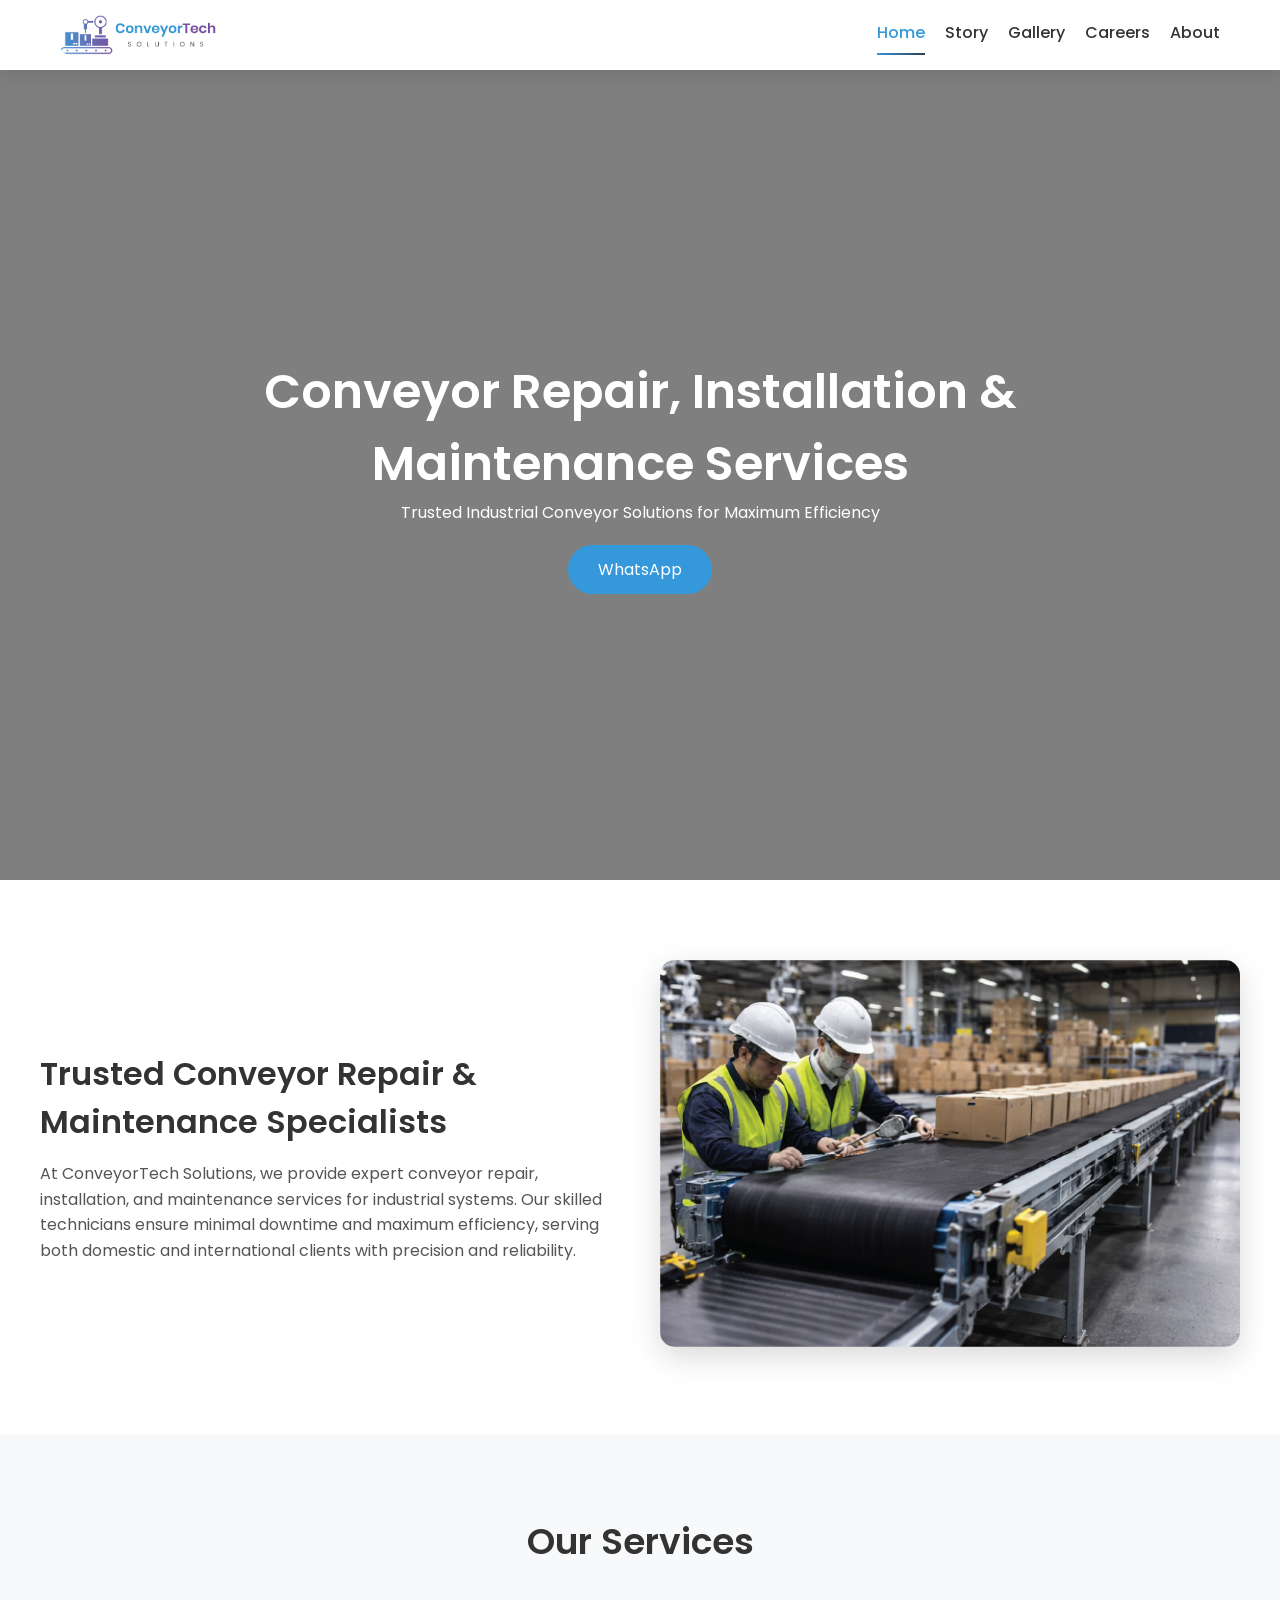
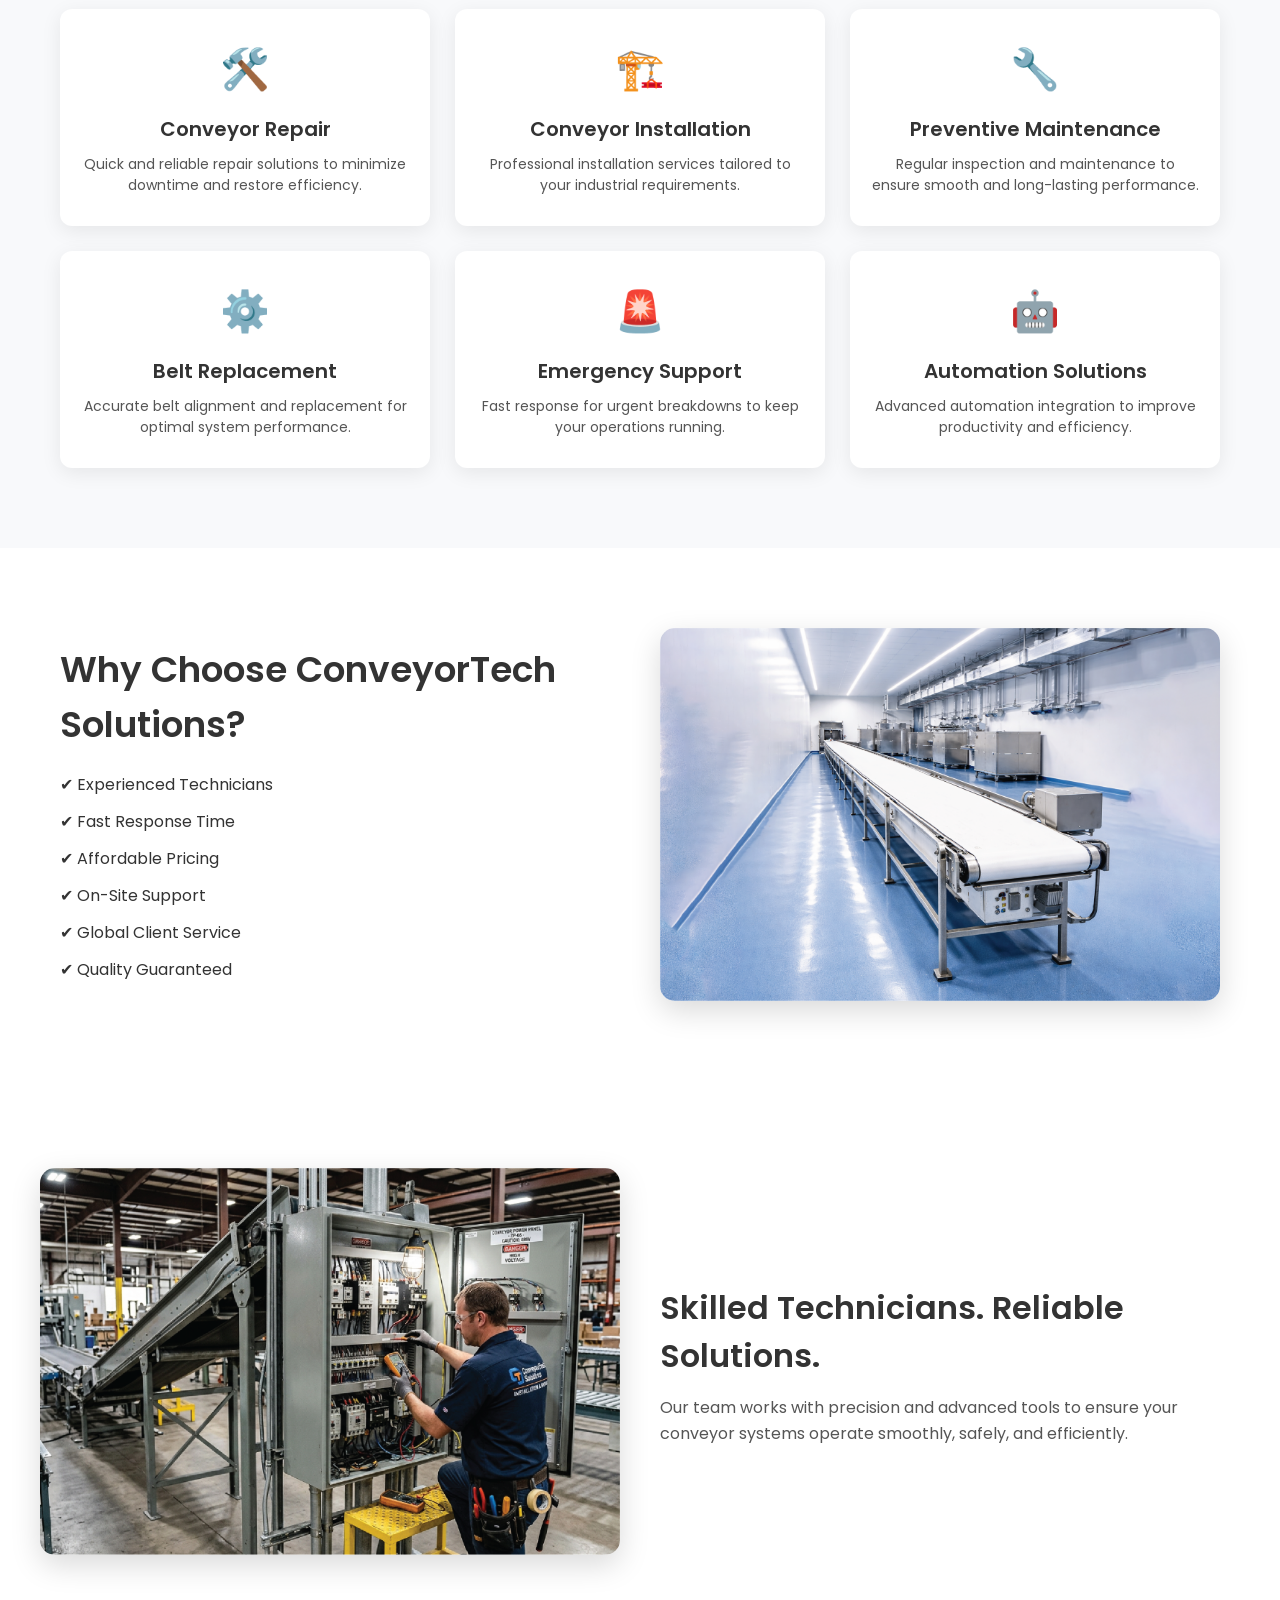
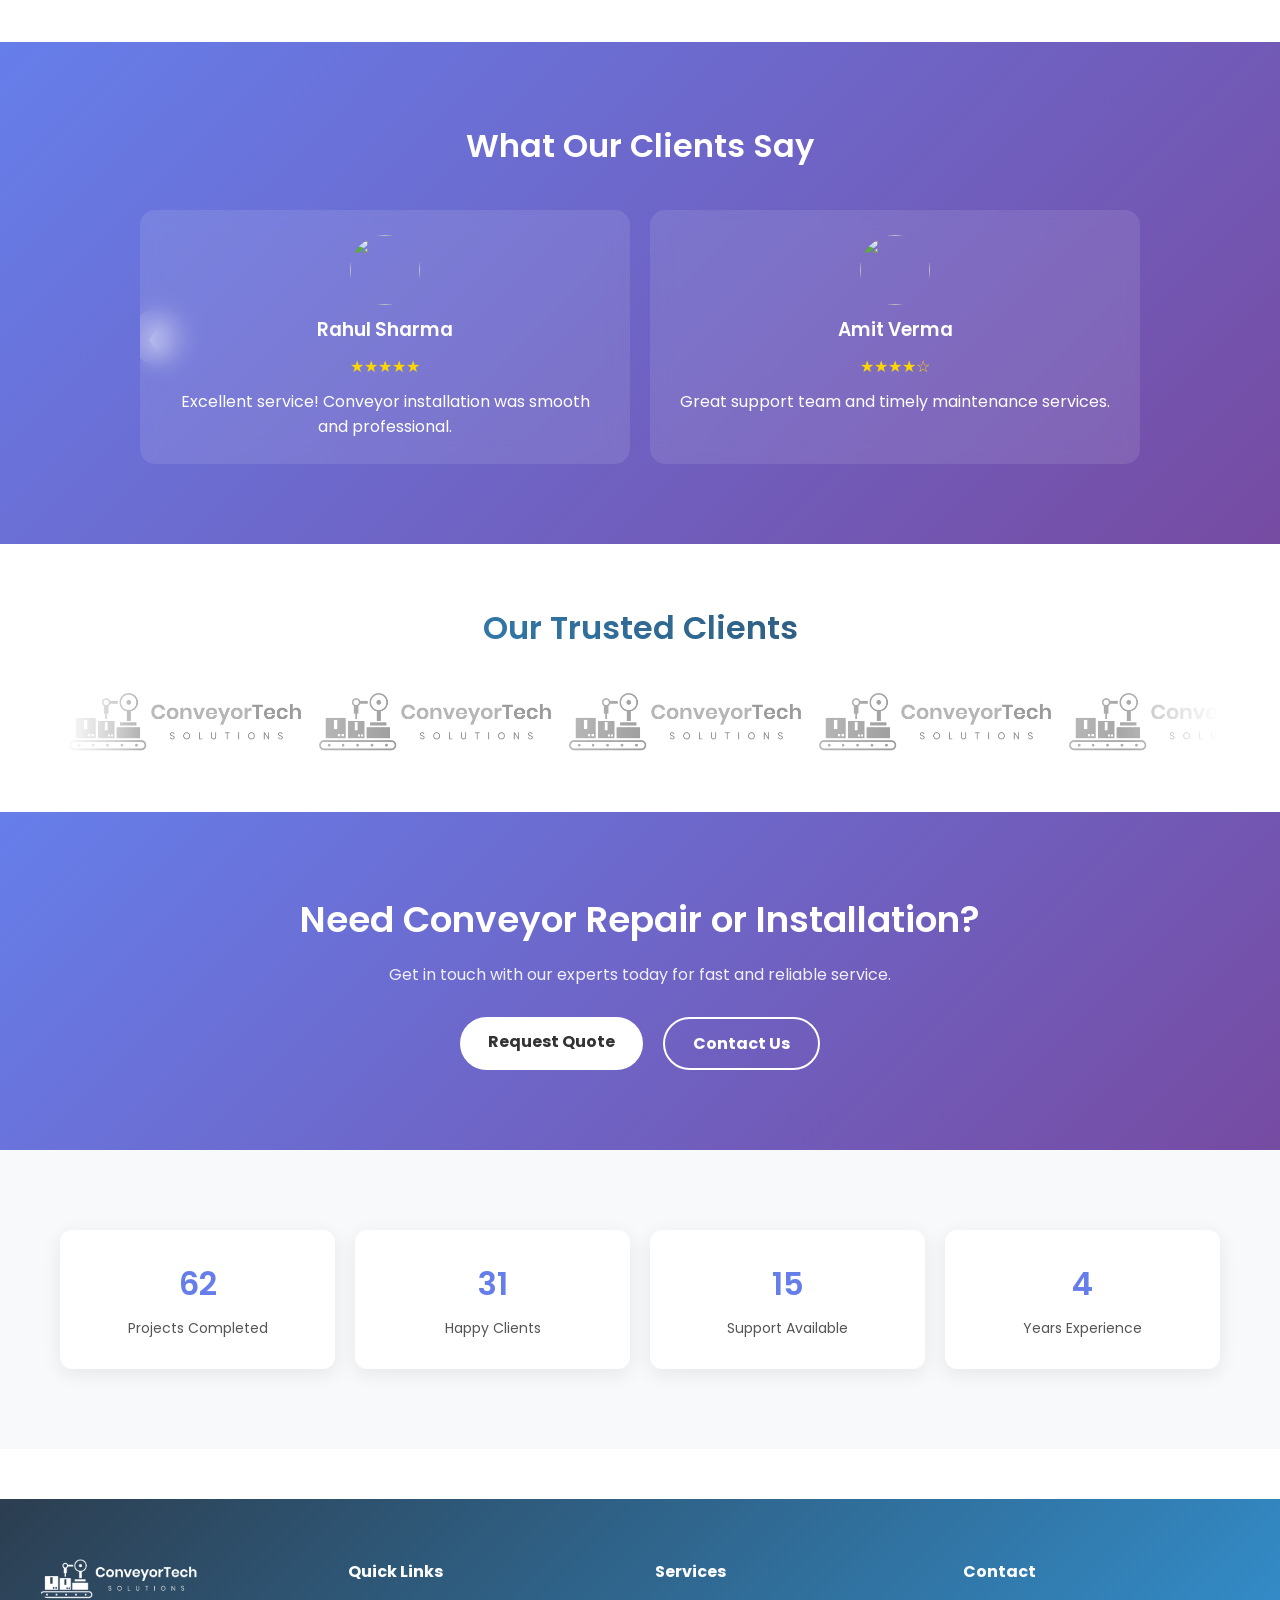
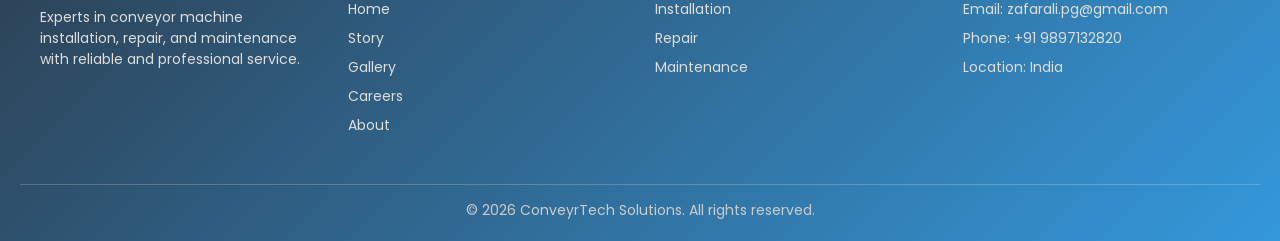
==== index.html @ af54f8ff "Add files via upload" ====
<!DOCTYPE html>
<html lang="en">
<head>
    <link rel="preconnect" href="https://fonts.googleapis.com">
    <link rel="preconnect" href="https://fonts.gstatic.com" crossorigin>
    <link href="https://fonts.googleapis.com/css2?family=Poppins:wght@300;400;500;600;700&display=swap" rel="stylesheet">
<meta charset="UTF-8">
<title>Home - ConveyrTech Solutions</title>
<link rel="stylesheet" href="style.css">
</head>
<body>

<nav class="navbar">
  <div class="nav-container">
    <a href="index.html" class="logo"><img src="assets/Navbar_Logo.png" alt=""></a>
    <!-- <a href="index.html" class="logo">ConveyrTech Solutions</a> -->
    <div class="nav-menu">
      <a href="index.html" class="nav-link">Home</a>
      <a href="story.html" class="nav-link">Story</a>
      <a href="gallery.html" class="nav-link">Gallery</a>
      <a href="careers.html" class="nav-link">Careers</a>
      <a href="about.html" class="nav-link">About</a>
    </div>
  </div>
</nav>

<section class="hero">
  
  <!-- Background Video -->
  <video autoplay muted loop playsinline class="hero-video">
    <source src="videos/Conveyor_belt_system_202604141138 (1).mp4" type="video/mp4">
    Your browser does not support the video tag.
  </video>

  <!-- Content -->
  <div class="hero-content">
   <h1>Conveyor Repair, Installation & <br> Maintenance Services</h1>
<p>Trusted Industrial Conveyor Solutions for Maximum Efficiency</p>
    <a href="about.html" class="cta-button">WhatsApp</a>
  </div>

</section>


<!-- Section 1 -->
<section class="info-section">
  <div class="info-container">

    <div class="info-text">
      <h2>Trusted Conveyor Repair & Maintenance Specialists</h2>
       <p>At ConveyorTech Solutions, we provide expert conveyor repair, installation, and maintenance services for industrial systems. Our skilled technicians ensure minimal downtime and maximum efficiency, serving both domestic and international clients with precision and reliability.
</p>
    </div>

    <div class="info-image">
      <img src="assets/300x200/18.png"Conveyor Machine">
    </div>

  </div>
</section>

<!-- Our Services -->
<section class="services">
  <div class="container">
    <h2>Our Services</h2>

    <div class="service-container">  <!-- ✅ THIS WAS MISSING -->

      <div class="service-card">
        <div class="icon">🛠️</div>
        <h3>Conveyor Repair</h3>
        <p>Quick and reliable repair solutions to minimize downtime and restore efficiency.</p>
      </div>

      <div class="service-card">
        <div class="icon">🏗️</div>
        <h3>Conveyor Installation</h3>
        <p>Professional installation services tailored to your industrial requirements.</p>
      </div>

      <div class="service-card">
        <div class="icon">🔧</div>
        <h3>Preventive Maintenance</h3>
        <p>Regular inspection and maintenance to ensure smooth and long-lasting performance.</p>
      </div>

      <div class="service-card">
        <div class="icon">⚙️</div>
        <h3>Belt Replacement</h3>
        <p>Accurate belt alignment and replacement for optimal system performance.</p>
      </div>

      <div class="service-card">
        <div class="icon">🚨</div>
        <h3>Emergency Support</h3>
        <p>Fast response for urgent breakdowns to keep your operations running.</p>
      </div>

      <div class="service-card">
        <div class="icon">🤖</div>
        <h3>Automation Solutions</h3>
        <p>Advanced automation integration to improve productivity and efficiency.</p>
      </div>

    </div> <!-- ✅ END -->
  </div>
</section>


<!-- Why Choose Us -->
<section class="why-choose">
  <div class="container">
    <div class="why-container">

      <div class="why-text">
        <h2>Why Choose ConveyorTech Solutions?</h2>
        <ul>
          <li>✔ Experienced Technicians</li>
          <li>✔ Fast Response Time</li>
          <li>✔ Affordable Pricing</li>
          <li>✔ On-Site Support</li>
          <li>✔ Global Client Service</li>
          <li>✔ Quality Guaranteed</li>
        </ul>
      </div>

      <div class="info-image">
        <img src="assets/1.png" alt="Technician working on conveyor system">
      </div>

    </div>
  </div>
</section>




<!-- Section 2 (Reverse) -->
<section class="info-section">
  <div class="info-container reverse">

    <div class="info-text">
      <h2>Skilled Technicians. Reliable Solutions.</h2>
      <p>Our team works with precision and advanced tools to ensure your conveyor systems operate smoothly, safely, and efficiently.</p>
    </div>

    <div class="info-image">
      <img src="assets/300x200/3.png"Maintenance">
    </div>

  </div>
</section>




<section class="testimonial-section">
  <h2 class="testimonial-title">What Our Clients Say</h2>

  <div class="testimonial-wrapper">
    
    <button class="nav-btn prev">&#10094;</button>

    <div class="testimonial-container">
      <div class="testimonial-track">

        <!-- Slide 1 -->
        <div class="testimonial-slide">
          <div class="testimonial-card">
            <img src="https://i.pravatar.cc/80?img=1" class="client-avatar">
            <h3>Rahul Sharma</h3>
            <div class="stars">★★★★★</div>
            <p>Excellent service! Conveyor installation was smooth and professional.</p>
          </div>

          <div class="testimonial-card">
            <img src="https://i.pravatar.cc/80?img=2" class="client-avatar">
            <h3>Amit Verma</h3>
            <div class="stars">★★★★☆</div>
            <p>Great support team and timely maintenance services.</p>
          </div>
        </div>

        <!-- Slide 2 -->
        <div class="testimonial-slide">
          <div class="testimonial-card">
            <img src="https://i.pravatar.cc/80?img=3" class="client-avatar">
            <h3>Neha Kapoor</h3>
            <div class="stars">★★★★★</div>
            <p>Highly reliable and efficient work. Totally satisfied!</p>
          </div>

          <div class="testimonial-card">
            <img src="https://i.pravatar.cc/80?img=4" class="client-avatar">
            <h3>Sanjay Singh</h3>
            <div class="stars">★★★★☆</div>
            <p>Professional team with great experience in conveyor systems.</p>
          </div>
        </div>

      </div>
    </div>

    <!-- <button class="nav-btn next">&#10095;</button> -->

  </div>
</section>




<!-- Clients Section -->
<section class="clients-section">
  <div class="container"> <!-- ✅ ADD THIS -->
    
    <h2 class="clients-title">Our Trusted Clients</h2>

    <div class="slider">
      <div class="slide-track">
        
        <!-- ORIGINAL -->
    <img src="assets/Navbar_Logo.png" class="client-logo">
    <img src="assets/Navbar_Logo.png" class="client-logo">
    <img src="assets/Navbar_Logo.png" class="client-logo">
    <img src="assets/Navbar_Logo.png" class="client-logo">
    <img src="assets/Navbar_Logo.png" class="client-logo">
    <img src="assets/Navbar_Logo.png" class="client-logo">
    <img src="assets/Navbar_Logo.png" class="client-logo">
    <img src="assets/Navbar_Logo.png" class="client-logo">

    <!-- DUPLICATE (IMPORTANT SAME ORDER) -->
    <img src="assets/Navbar_Logo.png" class="client-logo">
    <img src="assets/Navbar_Logo.png" class="client-logo">
    <img src="assets/Navbar_Logo.png" class="client-logo">
    <img src="assets/Navbar_Logo.png" class="client-logo">
    <img src="assets/Navbar_Logo.png" class="client-logo">
    <img src="assets/Navbar_Logo.png" class="client-logo">
    <img src="assets/Navbar_Logo.png" class="client-logo">
    <img src="assets/Navbar_Logo.png" class="client-logo">

 </div>
    </div>

  </div>
</section>


<!-- CTA  -->
<section class="cta">
  <div class="container">
    <h2>Need Conveyor Repair or Installation?</h2>
    <p>Get in touch with our experts today for fast and reliable service.</p>

    <div class="cta-buttons">
      <a href="contact.html" class="btn primary">Request Quote</a>
      <a href="contact.html" class="btn secondary">Contact Us</a>
    </div>
  </div>
</section>


<!-- Stats Container -->
<section class="stats">
  <div class="container">
    <div class="stats-container">

      <div class="stat-box">
  <h3 class="counter" data-target="100">0</h3>
  <p>Projects Completed</p>
</div>

<div class="stat-box">
  <h3 class="counter" data-target="50">0</h3>
  <p>Happy Clients</p>
</div>

<div class="stat-box">
  <h3 class="counter" data-target="24">0</h3>
  <p>Support Available</p>
</div>

<div class="stat-box">
  <h3 class="counter" data-target="5">0</h3>
  <p>Years Experience</p>
</div>


    </div>
  </div>
</section>




<footer class="footer">
  <div class="footer-container">

    <!-- Company Info -->
    <div class="footer-col">
      <!-- <h3 class="footer-logo">ConveyrTech</h3> -->
    <a href="index.html" class="logo"><img src="assets/Footer_Logo.png" alt=""></a>

      <p>Experts in conveyor machine installation, repair, and maintenance with reliable and professional service.</p>
    </div>

    <!-- Quick Links -->
    <div class="footer-col">
      <h4>Quick Links</h4>
      <a href="index.html">Home</a>
      <a href="story.html">Story</a>
      <a href="gallery.html">Gallery</a>
      <a href="careers.html">Careers</a>
      <a href="about.html">About</a>
    </div>

    <!-- Services -->
    <div class="footer-col">
      <h4>Services</h4>
      <p>Installation</p>
      <p>Repair</p>
      <p>Maintenance</p>
    </div>

    <!-- Contact -->
    <div class="footer-col">
      <h4>Contact</h4>
      <p>Email: zafarali.pg@gmail.com</p>
      <p>Phone: +91 9897132820</p>
      <p>Location: India</p>
    </div>

  </div>

  <div class="footer-bottom">
    <p>© 2026 ConveyrTech Solutions. All rights reserved.</p>
  </div>
</footer>

<script src="script.js"></script>
</body>
</html>
---- style.css ----
* {
    margin: 0;
    padding: 0;
    box-sizing: border-box;
  }
  
  body {
    font-family: 'Poppins', sans-serif;
    color: #333;
    animation: fadeInPage 0.5s ease;
  }

  h1, h2, h3 {
    font-weight: 600;
  }
  
  .nav-link {
    font-weight: 500;
  }
  
  p {
    font-weight: 400;
  }

  .section-title {
    font-weight: 700;
    letter-spacing: 0.5px;
  }
  
  
  /* Page Animation */
  @keyframes fadeInPage {
    from { opacity: 0; transform: translateY(20px);}
    to { opacity: 1; transform: translateY(0);}
  }
  
  /* Navbar */
  .navbar {
    position: sticky;
    top: 0;
    background: white;
    padding: 15px 0;
    box-shadow: 0 5px 20px rgba(0,0,0,0.1);
    z-index: 1000;
  }
  
  .nav-container {
    max-width: 1200px;
    margin: auto;
    display: flex;
    justify-content: space-between;
    padding: 0 20px;
  }
  
  /* .logo {
    font-size: 24px;
    font-weight: bold;
    color: #3498db;
    text-decoration: none;
  }
   */

   .logo {
  display: flex;
  align-items: center;
}


   .logo img {
  height: 40px;   /* Control logo size */
  width: auto;    /* Maintain aspect ratio */
  display: block;
}

  .nav-menu {
    display: flex;
    gap: 20px;
  }
  
  .nav-link {
    position: relative;
    text-decoration: none;
    color: #333;
    font-weight: 500;
    padding: 5px 0;
    transition: color 0.3s ease;
  }
  
  /* Hover color */
  .nav-link:hover {
    color: #3498db;
  }
  
  /* Underline animation */
  .nav-link::after {
    content: "";
    position: absolute;
    left: 50%;
    transform: translateX(-50%);
    bottom: 0;
    width: 0%;
    height: 2px;
    background: linear-gradient(45deg, #3498db, #2c3e50);
    transition: width 0.3s ease;
  }
  
  .nav-link:hover::after,
.nav-link.active::after {
  width: 100%;
}

  /* On hover → expand line */
  .nav-link:hover::after {
    width: 100%;
  }
  
  /* Active link → keep line visible */
  .nav-link.active::after {
    width: 100%;
  }
  
  /* Active link color */
  .nav-link.active {
    color: #3498db;
  }
  
/*  .nav-link.active {
    color: #3498db;
  }
  */
  /* Sections */
  .section {
    padding: 80px 20px;
    max-width: 1200px;
    margin: auto;
  }
  
  .section-title {
    text-align: center;
    font-size: 32px;
    margin-bottom: 40px;
  }
  
  /* Hero */
  .hero {
  position: relative;
  height: 90vh;
  display: flex;
  align-items: center;
  justify-content: center;
  overflow: hidden;
  color: white;
  text-align: center;
}

/* Video styling */
.hero-video {
  position: absolute;
  top: 0;
  left: 0;
  width: 100%;
  height: 100%;
  object-fit: cover; /* Makes video cover full area */
  z-index: -1;
}

/* Optional overlay for better text visibility */
.hero::before {
  content: "";
  position: absolute;
  width: 100%;
  height: 100%;
  background: rgba(0, 0, 0, 0.5); /* dark overlay */
  z-index: 0;
}


/* Content stays above video */
.hero-content {
  position: relative;
  z-index: 1;
}

.hero h1 {
  font-size: 48px;
}

/* Zoom Effect

.hero-video {
  animation: zoomVideo 20s ease-in-out infinite alternate;
}

@keyframes zoomVideo {
  from {
    transform: scale(1);
  }
  to {
    transform: scale(1.1);
  }
}
*/

.cta-button { 
  margin-top: 20px; 
  display: inline-block;
  padding: 12px 30px;
  background: #3498db;
  color: white;
  border-radius: 50px;
  text-decoration: none; 
}


.cta-button {
  transition: all 0.3s ease;
}

.cta-button:hover {
  background: #2980b9;
  transform: scale(1.05);
}

/*Our Services */

.container {
  max-width: 1200px;
  margin: 0 auto;
  padding: 0 20px;
}

.services {
  padding: 80px 0; /* remove side padding */
  background: #f8f9fb;
  text-align: center;
}


.services h2 {
  font-size: 36px;
  margin-bottom: 40px;
}

/* For Vertical Services 6
 .service-container {
  display: grid;
  grid-template-columns: repeat(auto-fit, minmax(250px, 1fr));
  gap: 25px;
} */

.service-container {
  display: grid;
  grid-template-columns: repeat(3, 1fr); /* 3 columns */
  gap: 25px;
}

/* Tablet */
@media (max-width: 992px) {
  .service-container {
    grid-template-columns: repeat(2, 1fr); /* 2 columns */
  }
}

/* Mobile */
@media (max-width: 576px) {
  .service-container {
    grid-template-columns: 1fr; /* 1 column */
  }
}


.service-card {
  background: white;
  padding: 30px 20px;
  border-radius: 12px;
  transition: 0.3s ease;
  box-shadow: 0 5px 20px rgba(0,0,0,0.08);
}

.service-card:hover {
  transform: translateY(-8px);
  box-shadow: 0 10px 30px rgba(0,0,0,0.15);
}

.service-card .icon {
  font-size: 40px;
  margin-bottom: 15px;
}

.service-card h3 {
  margin-bottom: 10px;
  font-size: 20px;
}

.service-card p {
  font-size: 14px;
  color: #555;
}


/* Why Choose Us */
.why-choose {
  padding: 80px 0; /* remove side padding */
  background: white;
}


.why-container {
  display: flex;
  align-items: center;
  justify-content: space-between;
  flex-wrap: wrap;
  gap: 40px;
}

.why-text {
  flex: 1;
}

.why-text h2 {
  font-size: 36px;
  margin-bottom: 20px;
}

.why-text ul {
  list-style: none;
  padding: 0;
}

.why-text li {
  font-size: 16px;
  margin-bottom: 12px;
  color: #333;
}

/* Cards */
  .card {
    background: white;
    padding: 20px;
    border-radius: 15px;
    box-shadow: 0 10px 30px rgba(0,0,0,0.1);
    margin-bottom: 20px;
  }
  .card h3 {
  margin-bottom: 10px;
  color: #2c3e50;
}

.card p {
  margin-bottom: 8px;
  line-height: 1.6;
}

/* Hover effect */
.card {
  transition: transform 0.3s ease, box-shadow 0.3s ease;
}

.card:hover {
  transform: translateY(-5px);
  box-shadow: 0 15px 35px rgba(0,0,0,0.15);
}


  /* Grid */
  .grid {
    display: grid;
    gap: 20px;
  }
  
  .grid-2 {
    grid-template-columns: repeat(auto-fit, minmax(300px, 1fr));
  }
  
  .grid-3 {
    grid-template-columns: repeat(auto-fit, minmax(250px, 1fr));
  }
  
  /* Images */
  img {
    width: 100%;
    border-radius: 10px;
  }
  
  /* Responsive */
  @media(max-width:768px){
    .hero h1 {
      font-size: 32px;
    }
  }
  

  /* 4x4 Gallery Grid */
/* Gallery Grid */
.gallery-grid {
  display: grid; /* IMPORTANT FIX */
  grid-template-columns: repeat(3, 1fr);
  gap: 20px;
}

/* Image hover animation */
.gallery-img {
  cursor: pointer;
  transition: transform 0.3s ease, box-shadow 0.3s ease;
}

.gallery-img:hover {
  transform: scale(1.05);
  box-shadow: 0 10px 25px rgba(0,0,0,0.2);
}

/* Responsive */
@media(max-width:768px){
  .gallery-grid {
    grid-template-columns: repeat(2, 1fr);
  }
}

/* Lightbox Background */
#lightbox {
  position: fixed;
  top: 0;
  left: 0;
  width: 100%;
  height: 100%;
  background: rgba(0,0,0,0.9);
  display: none;
  align-items: center;
  justify-content: center;
  z-index: 2000;
  animation: fadeInPage 0.3s ease;
overflow: hidden;
}

/* Lightbox image default */
/* Image */
#lightbox-img {
  max-width: 90%;
  max-height: 80%;
  border-radius: 10px;
  transition: transform 0.25s ease-out;
  cursor: zoom-in;
  transform-origin: center center;
}

/* Zoomed */
#lightbox-img.zoomed {
  cursor: grab;
}


/* Close Button */
#lightbox .close {
  position: absolute;
  top: 30px;
  right: 40px;
  font-size: 40px;
  color: white;
  cursor: pointer;
}

/* Zoom Animation */
@keyframes zoomIn {
  to {
    transform: scale(1);
  }
}

/* Responsive */
@media(max-width:768px){
  .gallery-grid {
    grid-template-columns: repeat(2, 1fr);
  }
}


/* CTA  */

.cta {
  background: linear-gradient(135deg, #667eea, #764ba2);
  color: white;
  text-align: center;
  padding: 80px 0;
}

.cta h2 {
  font-size: 36px;
  margin-bottom: 15px;
}

.cta p {
  font-size: 16px;
  margin-bottom: 30px;
  opacity: 0.9;
}

.cta-buttons {
  display: flex;
  justify-content: center;
  gap: 20px;
  flex-wrap: wrap;
}

.btn {
  padding: 12px 28px;
  border-radius: 50px;
  text-decoration: none;
  font-weight: bold;
  transition: 0.3s ease;
}

.btn.primary {
  background: white;
  color: #333;
}

.btn.primary:hover {
  background: #f1f1f1;
  transform: scale(1.05);
}

.btn.secondary {
  border: 2px solid white;
  color: white;
}

.btn.secondary:hover {
  background: white;
  color: #333;
  transform: scale(1.05);
}

/* Stats Container */
.stats {
  padding: 80px 0;
  background: #f8f9fb;
  text-align: center;
}

.stats-container {
  display: grid;
  grid-template-columns: repeat(4, 1fr);
  gap: 20px;
}

/* Tablet */
@media (max-width: 992px) {
  .stats-container {
    grid-template-columns: repeat(2, 1fr);
  }
}

/* Mobile */
@media (max-width: 576px) {
  .stats-container {
    grid-template-columns: 1fr;
  }
}

.stat-box {
  background: white;
  padding: 30px 20px;
  border-radius: 12px;
  box-shadow: 0 5px 20px rgba(0,0,0,0.08);
  transition: 0.3s ease;
}

.stat-box:hover {
  transform: translateY(-5px);
}

.stat-box h3 {
  font-size: 32px;
  color: #667eea;
  margin-bottom: 10px;
}

.stat-box p {
  font-size: 14px;
  color: #555;
}


/* Footer */
.footer {
  background: linear-gradient(135deg, #2c3e50, #3498db);
  color: white;
  padding: 60px 20px 20px;
  margin-top: 50px;
}

.footer-container {
  max-width: 1200px;
  margin: auto;
  display: grid;
  grid-template-columns: repeat(4, 1fr);
  gap: 30px;
}

.footer-col h3,
.footer-col h4 {
  margin-bottom: 15px;
}

.footer-logo {
  font-size: 22px;
  font-weight: 700;
}

.footer-col p,
.footer-col a {
  font-size: 14px;
  color: #ddd;
  text-decoration: none;
  margin-bottom: 8px;
  display: block;
  transition: color 0.3s ease;
}

/* Hover */
.footer-col a:hover {
  color: white;
}

/* Bottom */
.footer-bottom {
  text-align: center;
  margin-top: 40px;
  font-size: 14px;
  border-top: 1px solid rgba(255,255,255,0.2);
  padding-top: 15px;
  color: #ccc;
}

/* Responsive */
@media(max-width:768px){
  .footer-container {
    grid-template-columns: repeat(2, 1fr);
  }
}

@media(max-width:500px){
  .footer-container {
    grid-template-columns: 1fr;
    text-align: center;
  }
}



/* Info Sections */
.info-section {
  padding: 80px 20px;
}

.info-container {
  max-width: 1200px;
  margin: auto;
  display: flex;
  align-items: center;
  gap: 40px;
}

/* Reverse layout */
.info-container.reverse {
  flex-direction: row-reverse;
}

/* Text */
.info-text {
  flex: 1;
}

.info-text h2 {
  font-size: 32px;
  margin-bottom: 15px;
}

.info-text p {
  font-size: 16px;
  color: #555;
  line-height: 1.6;
}

/* Image */
.info-image {
  flex: 1;
}

.info-image img {
  width: 100%;
  border-radius: 15px;
  box-shadow: 0 10px 30px rgba(0,0,0,0.15);
  transition: transform 0.3s ease;
}

.info-image img:hover {
  transform: scale(1.05);
}

/* Responsive */
@media(max-width:768px){
  .info-container {
    flex-direction: column;
    text-align: center;
  }

  .info-container.reverse {
    flex-direction: column;
  }
}

/* ================= CLIENT LOGO SLIDER ================= */

.clients-section {
  padding: 60px 20px;
  background: #fff;
  text-align: center;
}

.clients-title {
  font-size: 32px;
  margin-bottom: 40px;
  background: linear-gradient(45deg, #3498db, #2c3e50);
  -webkit-background-clip: text;
  color: transparent;
}

/* Slider container */
.slider {
  overflow: hidden;
  position: relative;
  width: 100%;
  max-width: 1200px; /* match your container */
  margin: 0 auto;
}


/* Track */
.slide-track {
  display: flex;
  width: calc(250px * 16); /* total logos (8 original + 8 duplicate) */
  animation: scroll 40s linear infinite; /* For speed of logo sliders*/
  /* animation-direction: reverse; */

}


/* Pause on hover */
.slider:hover .slide-track {
  animation-play-state: paused;
}

/* Logos */
.client-logo {
  height: 60px;
  width: 250px; /* FIXED WIDTH IMPORTANT */
  margin: 0;
  object-fit: contain;

  filter: grayscale(100%);
  opacity: 0.6;
  transition: all 0.3s ease;
}


.client-logo:hover {
  filter: grayscale(0%);
  opacity: 1;
  transform: scale(1.15);
}

/* 🔥 SEAMLESS INFINITE LOOP */
@keyframes scroll {
  0% {
    transform: translateX(0);
  }
  100% {
    transform: translateX(-50%);
  }
}


/* 🔥 OPTIONAL PREMIUM FADE EDGES */
.slider::before,
.slider::after {
  content: "";
  position: absolute;
  top: 0;
  width: 100px;
  height: 100%;
  z-index: 2;
  pointer-events: none;
}

.slider::before {
  left: 0;
  background: linear-gradient(to right, #fff, transparent);
}

.slider::after {
  right: 0;
  background: linear-gradient(to left, #fff, transparent);
}



/* Section */
.testimonial-section {
  padding: 80px 20px;
  background: linear-gradient(135deg, #667eea, #764ba2);
  color: white;
  text-align: center;
}

.testimonial-title {
  font-size: 32px;
  margin-bottom: 40px;
}

/* Wrapper */
.testimonial-wrapper {
  position: relative;
  max-width: 1000px;
  margin: auto;
  overflow: hidden;
}

/* Container */
.testimonial-container {
  overflow: hidden;
}

/* Track */
.testimonial-track {
  display: flex;
  transition: transform 0.5s ease;
}

/* Each Slide (2 cards) */
.testimonial-slide {
  min-width: 100%;
  display: grid;
  grid-template-columns: repeat(2, 1fr);
  gap: 20px;
}

/* Card */
.testimonial-card {
  background: rgba(255,255,255,0.1);
  padding: 25px;
  border-radius: 15px;
  backdrop-filter: blur(10px);
}

/* Avatar */
.client-avatar {
  width: 70px;
  height: 70px;
  border-radius: 50%;
  margin-bottom: 10px;
}

/* Stars */
.stars {
  color: gold;
  margin: 10px 0;
}

/* Buttons */
.nav-btn {
  position: absolute;
  top: 50%;
  transform: translateY(-50%);
  background: rgba(255,255,255,0.2);
  border: none;
  color: white;
  font-size: 30px;
  padding: 10px 15px;
  cursor: pointer;
  border-radius: 50%;
}

.prev { left: -10px; }
.next { right: -10px; }

/* Mobile */
@media(max-width:768px){
  .testimonial-slide {
    grid-template-columns: 1fr;
  }
}


/* HERO */
.leadership-hero {
  height: 50vh;
  background: linear-gradient(135deg, #3498db, #2c3e50);
  display: flex;
  flex-direction: column;
  align-items: center;
  justify-content: center;
  color: white;
  text-align: center;
}

.leadership-hero h1 {
  font-size: 42px;
}

.leadership-hero p {
  margin-top: 10px;
  font-size: 18px;
}

/* INTRO */
.leadership-intro {
  text-align: center;
  max-width: 800px;
  margin: auto;
}

.leadership-intro h2 {
  font-size: 32px;
  margin-bottom: 15px;
}

/* GRID */
.leadership-grid {
  gap: 30px;
}

/* LEADER CARD */
.leader-card {
  background: white;
  padding: 25px;
  border-radius: 15px;
  text-align: center;
  box-shadow: 0 10px 30px rgba(0,0,0,0.1);
  transition: 0.3s;
}

.leader-card:hover {
  transform: translateY(-10px);
  box-shadow: 0 20px 40px rgba(0,0,0,0.15);
}

.leader-card img {
  width: 120px;
  height: 120px;
  border-radius: 50%;
  margin-bottom: 15px;
}

.leader-card span {
  display: block;
  color: #3498db;
  font-size: 14px;
  margin-bottom: 10px;
}

/* VALUES */
.leadership-values {
  background: #f5f7fa;
}

.value-card {
  background: white;
  padding: 25px;
  border-radius: 15px;
  text-align: center;
  box-shadow: 0 10px 25px rgba(0,0,0,0.08);
}

/* CTA */
.leadership-cta {
  padding: 80px 20px;
  text-align: center;
  background: linear-gradient(135deg, #667eea, #764ba2);
  color: white;
}

.leadership-cta h2 {
  font-size: 32px;
}

.leadership-cta p {
  margin: 15px 0;
}


/* CEO SECTION */
.ceo-section {
  padding: 80px 20px;
  background: #f8f9fc;
}

.ceo-container {
  max-width: 1200px;
  margin: auto;
  display: flex;
  align-items: center;
  gap: 50px;
}

/* Image */
.ceo-image {
  flex: 1;
}

.ceo-image img {
  width: 100%;
  border-radius: 20px;
  box-shadow: 0 20px 50px rgba(0,0,0,0.2);
}

/* Content */
.ceo-content {
  flex: 1;
}

.ceo-content h2 {
  font-size: 36px;
}

.ceo-role {
  display: block;
  color: #3498db;
  margin: 10px 0 20px;
  font-weight: 500;
}

.ceo-content p {
  margin-bottom: 15px;
  line-height: 1.7;
  color: #555;
}

/* Hover subtle animation */
.ceo-image img:hover {
  transform: scale(1.03);
  transition: 0.3s;
}

/* Responsive */
@media(max-width:768px){
  .ceo-container {
    flex-direction: column;
    text-align: center;
  }
}


.card-link {
  text-decoration: none;
  color: inherit;
  display: block;
}

.card-link .card {
  cursor: pointer;
}

.card-link .card:hover {
  transform: translateY(-5px);
  box-shadow: 0 15px 35px rgba(0,0,0,0.15);
}


/* Leadership Card Special Effect */
.leadership-card {
  position: relative;
  overflow: hidden;
  z-index: 1;
  transition: color 0.3s ease;
}

/* Background fill layer */
.leadership-card::before {
  content: "";
  position: absolute;
  top: 0;
  left: -100%;
  width: 100%;
  height: 100%;
  background: linear-gradient(135deg, #3498db, #2c3e50);
  transition: all 0.4s ease;
  z-index: -1;
}

/* Hover effect */
.leadership-card:hover::before {
  left: 0;
}

/* Text color change */
.leadership-card:hover {
  color: white;
}

/* Smooth feel */
.leadership-card h3,
.leadership-card p {
  transition: color 0.3s ease;
}

.leadership-card:hover {
  box-shadow: 0 20px 40px rgba(52, 152, 219, 0.4);
  transform: translateY(-5px);
}
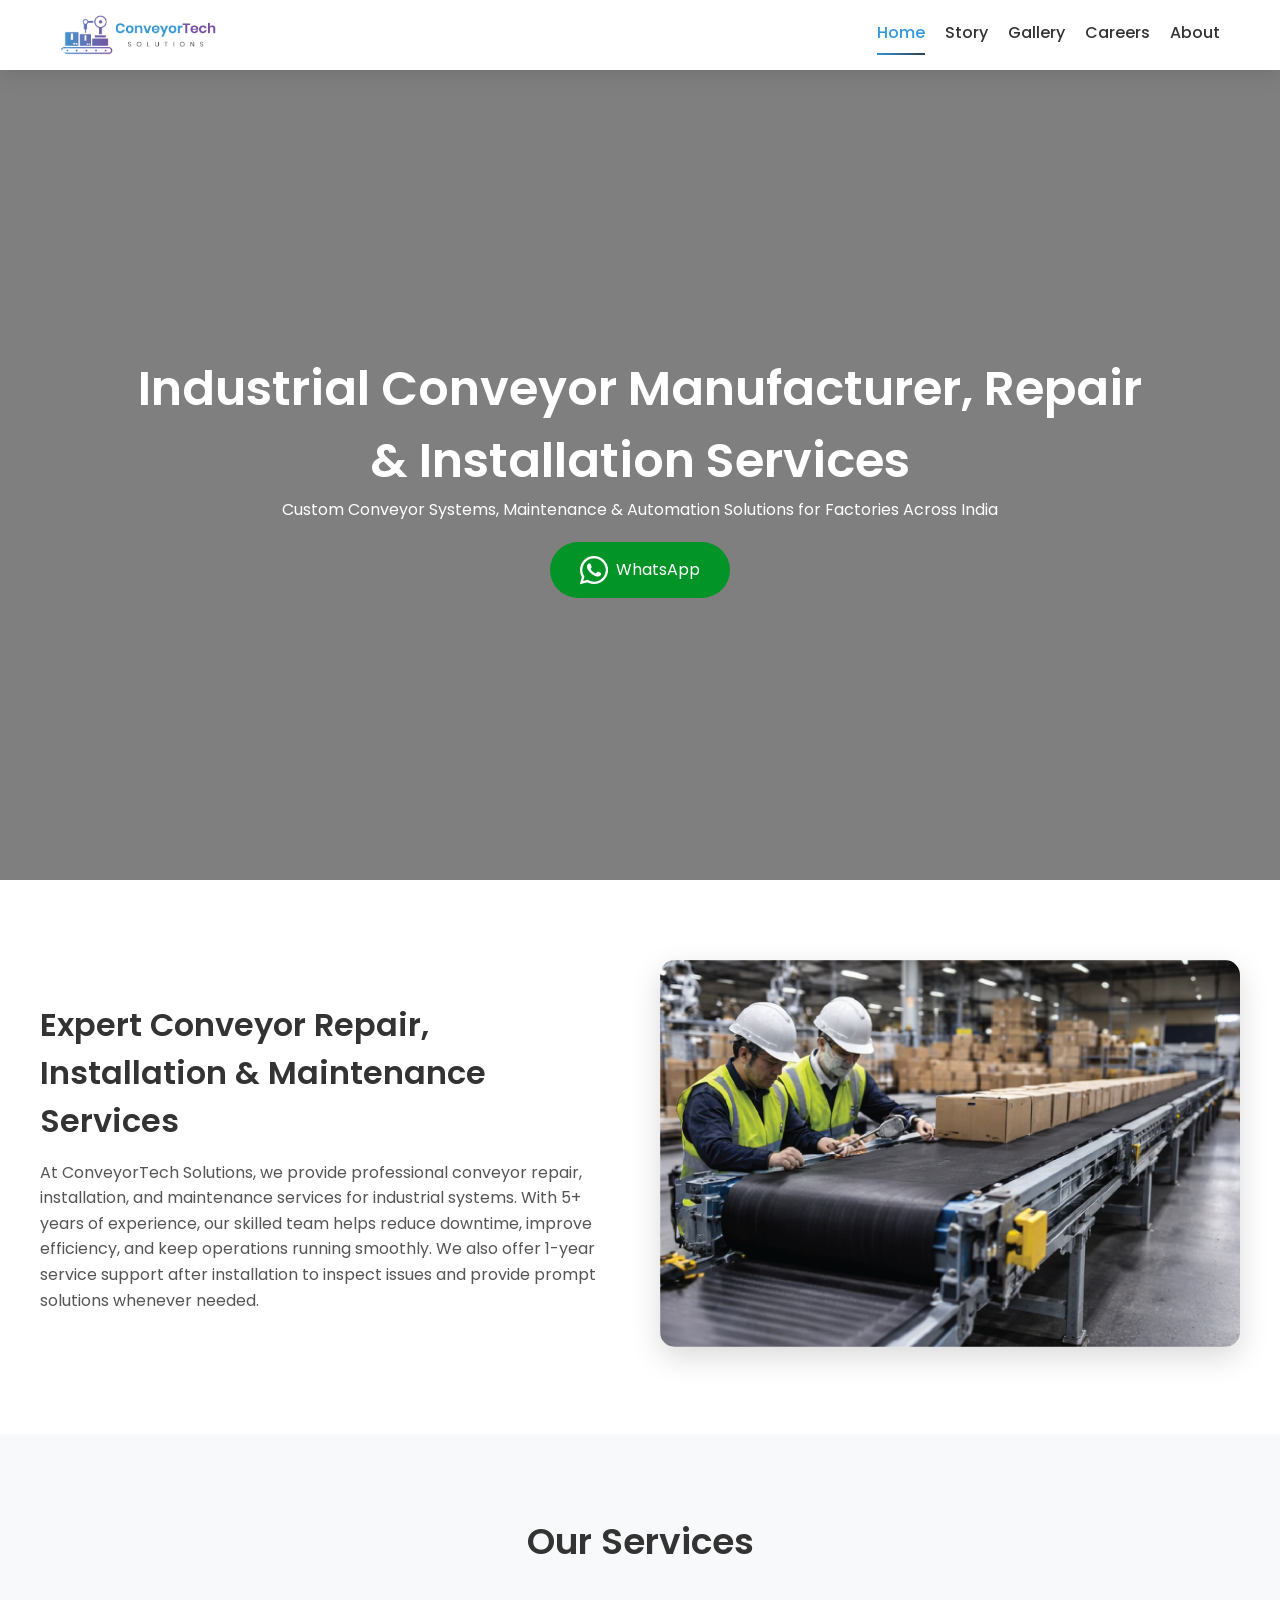
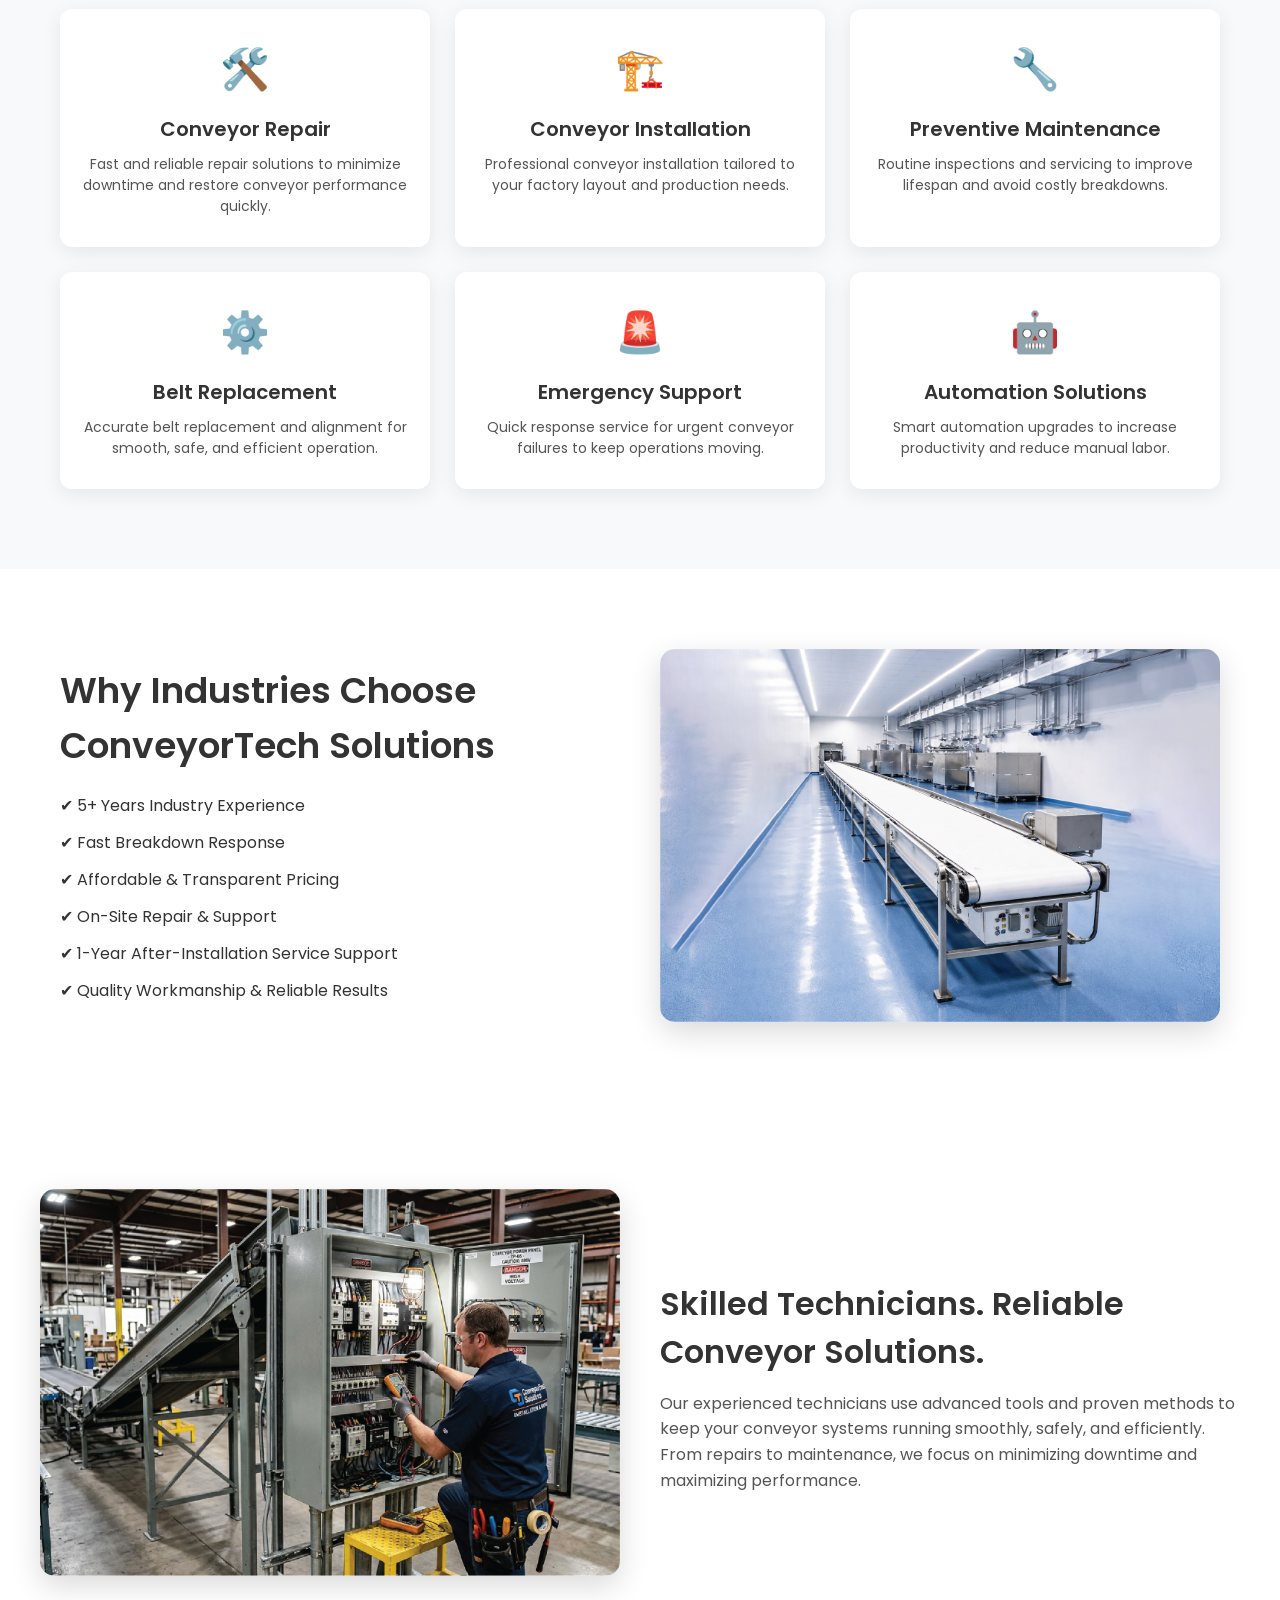
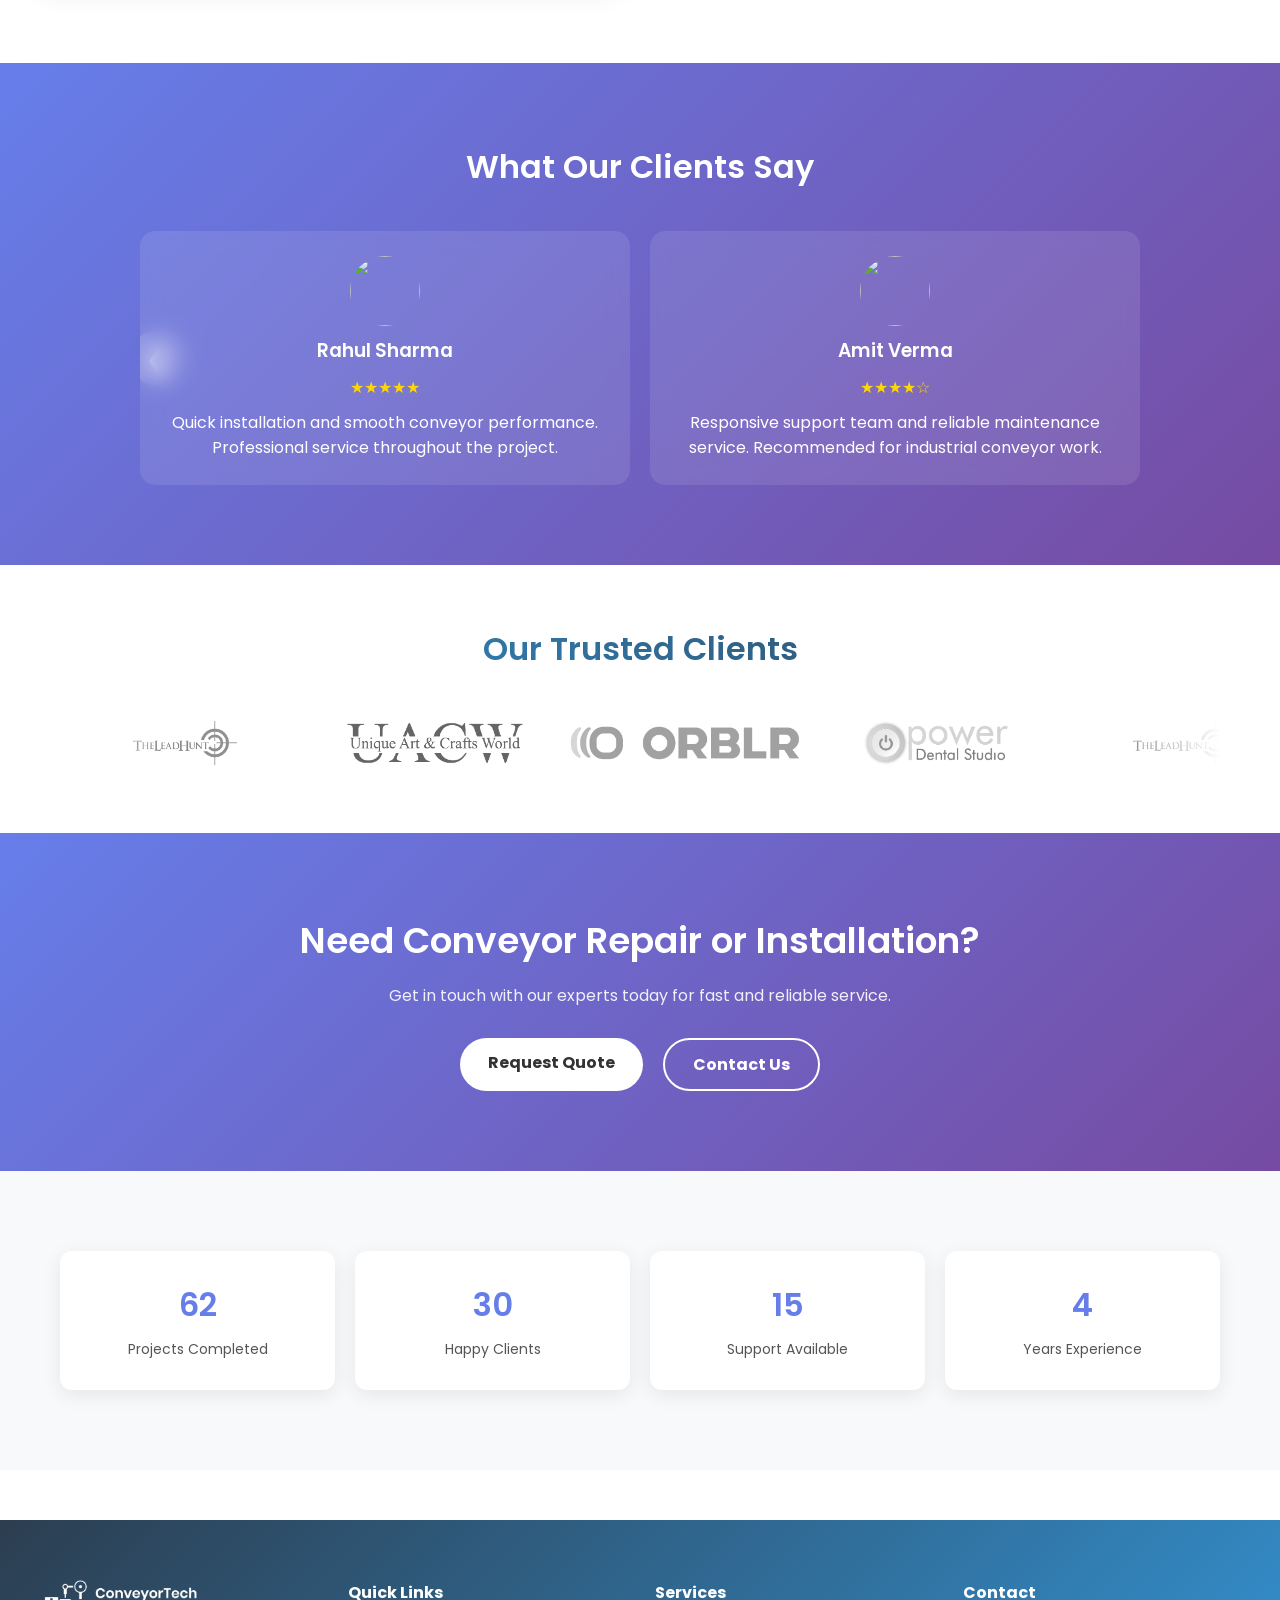
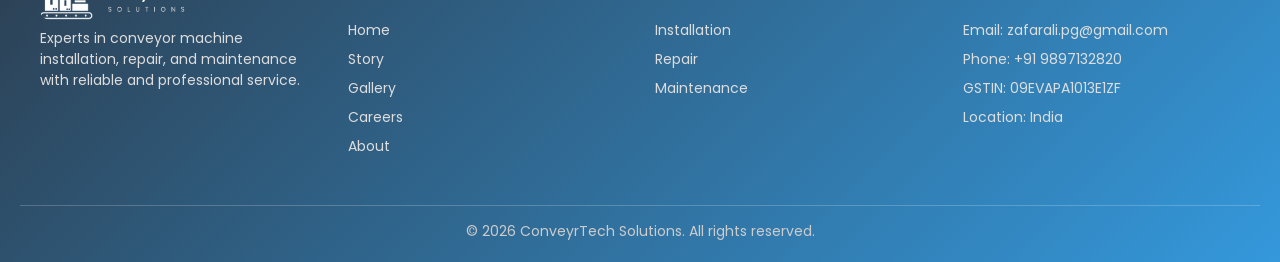
==== commit 492df563: "Add files via upload" ====
--- a/index.html
+++ b/index.html
@@ -4,6 +4,7 @@
     <link rel="preconnect" href="https://fonts.googleapis.com">
     <link rel="preconnect" href="https://fonts.gstatic.com" crossorigin>
     <link href="https://fonts.googleapis.com/css2?family=Poppins:wght@300;400;500;600;700&display=swap" rel="stylesheet">
+    <link rel="stylesheet" href="https://cdnjs.cloudflare.com/ajax/libs/font-awesome/6.5.0/css/all.min.css">
 <meta charset="UTF-8">
 <title>Home - ConveyrTech Solutions</title>
 <link rel="stylesheet" href="style.css">
@@ -21,7 +22,7 @@
       <a href="careers.html" class="nav-link">Careers</a>
       <a href="about.html" class="nav-link">About</a>
     </div>
-  </div>
+  </div>  
 </nav>
 
 <section class="hero">
@@ -34,9 +35,11 @@
 
   <!-- Content -->
   <div class="hero-content">
-   <h1>Conveyor Repair, Installation & <br> Maintenance Services</h1>
-<p>Trusted Industrial Conveyor Solutions for Maximum Efficiency</p>
-    <a href="about.html" class="cta-button">WhatsApp</a>
+   <h1>Industrial Conveyor Manufacturer, Repair<br>& Installation Services</h1>
+<p>Custom Conveyor Systems, Maintenance & Automation Solutions for Factories Across India</p>
+   <a href="https://wa.me/9897132820" class="cta-button">
+  <i class="fa-brands fa-whatsapp fa-2x"></i> WhatsApp
+</a>
   </div>
 
 </section>
@@ -47,8 +50,8 @@
   <div class="info-container">
 
     <div class="info-text">
-      <h2>Trusted Conveyor Repair & Maintenance Specialists</h2>
-       <p>At ConveyorTech Solutions, we provide expert conveyor repair, installation, and maintenance services for industrial systems. Our skilled technicians ensure minimal downtime and maximum efficiency, serving both domestic and international clients with precision and reliability.
+      <h2>Expert Conveyor Repair, Installation & Maintenance Services</h2>
+       <p>At ConveyorTech Solutions, we provide professional conveyor repair, installation, and maintenance services for industrial systems. With 5+ years of experience, our skilled team helps reduce downtime, improve efficiency, and keep operations running smoothly. We also offer 1-year service support after installation to inspect issues and provide prompt solutions whenever needed.
 </p>
     </div>
 
@@ -69,37 +72,37 @@
       <div class="service-card">
         <div class="icon">🛠️</div>
         <h3>Conveyor Repair</h3>
-        <p>Quick and reliable repair solutions to minimize downtime and restore efficiency.</p>
+        <p>Fast and reliable repair solutions to minimize downtime and restore conveyor performance quickly.</p>
       </div>
 
       <div class="service-card">
         <div class="icon">🏗️</div>
         <h3>Conveyor Installation</h3>
-        <p>Professional installation services tailored to your industrial requirements.</p>
+        <p>Professional conveyor installation tailored to your factory layout and production needs.</p>
       </div>
 
       <div class="service-card">
         <div class="icon">🔧</div>
         <h3>Preventive Maintenance</h3>
-        <p>Regular inspection and maintenance to ensure smooth and long-lasting performance.</p>
+        <p>Routine inspections and servicing to improve lifespan and avoid costly breakdowns.</p>
       </div>
 
       <div class="service-card">
         <div class="icon">⚙️</div>
         <h3>Belt Replacement</h3>
-        <p>Accurate belt alignment and replacement for optimal system performance.</p>
+        <p>Accurate belt replacement and alignment for smooth, safe, and efficient operation.</p>
       </div>
 
       <div class="service-card">
         <div class="icon">🚨</div>
         <h3>Emergency Support</h3>
-        <p>Fast response for urgent breakdowns to keep your operations running.</p>
+        <p>Quick response service for urgent conveyor failures to keep operations moving.</p>
       </div>
 
       <div class="service-card">
         <div class="icon">🤖</div>
         <h3>Automation Solutions</h3>
-        <p>Advanced automation integration to improve productivity and efficiency.</p>
+        <p>Smart automation upgrades to increase productivity and reduce manual labor.</p>
       </div>
 
     </div> <!-- ✅ END -->
@@ -113,14 +116,14 @@
     <div class="why-container">
 
       <div class="why-text">
-        <h2>Why Choose ConveyorTech Solutions?</h2>
+        <h2>Why Industries Choose ConveyorTech Solutions</h2>
         <ul>
-          <li>✔ Experienced Technicians</li>
-          <li>✔ Fast Response Time</li>
-          <li>✔ Affordable Pricing</li>
-          <li>✔ On-Site Support</li>
-          <li>✔ Global Client Service</li>
-          <li>✔ Quality Guaranteed</li>
+          <li>✔ 5+ Years Industry Experience</li>
+          <li>✔ Fast Breakdown Response</li>
+          <li>✔ Affordable & Transparent Pricing</li>
+          <li>✔ On-Site Repair & Support</li>
+          <li>✔ 1-Year After-Installation Service Support</li>
+          <li>✔ Quality Workmanship & Reliable Results</li>
         </ul>
       </div>
 
@@ -140,8 +143,8 @@
   <div class="info-container reverse">
 
     <div class="info-text">
-      <h2>Skilled Technicians. Reliable Solutions.</h2>
-      <p>Our team works with precision and advanced tools to ensure your conveyor systems operate smoothly, safely, and efficiently.</p>
+      <h2>Skilled Technicians. Reliable Conveyor Solutions.</h2>
+      <p>Our experienced technicians use advanced tools and proven methods to keep your conveyor systems running smoothly, safely, and efficiently. From repairs to maintenance, we focus on minimizing downtime and maximizing performance.</p>
     </div>
 
     <div class="info-image">
@@ -170,14 +173,14 @@
             <img src="https://i.pravatar.cc/80?img=1" class="client-avatar">
             <h3>Rahul Sharma</h3>
             <div class="stars">★★★★★</div>
-            <p>Excellent service! Conveyor installation was smooth and professional.</p>
+            <p>Quick installation and smooth conveyor performance. Professional service throughout the project.</p>
           </div>
 
           <div class="testimonial-card">
             <img src="https://i.pravatar.cc/80?img=2" class="client-avatar">
             <h3>Amit Verma</h3>
             <div class="stars">★★★★☆</div>
-            <p>Great support team and timely maintenance services.</p>
+            <p>Responsive support team and reliable maintenance service. Recommended for industrial conveyor work.</p>
           </div>
         </div>
 
@@ -219,26 +222,25 @@
       <div class="slide-track">
         
         <!-- ORIGINAL -->
-    <img src="assets/Navbar_Logo.png" class="client-logo">
-    <img src="assets/Navbar_Logo.png" class="client-logo">
-    <img src="assets/Navbar_Logo.png" class="client-logo">
-    <img src="assets/Navbar_Logo.png" class="client-logo">
-    <img src="assets/Navbar_Logo.png" class="client-logo">
-    <img src="assets/Navbar_Logo.png" class="client-logo">
-    <img src="assets/Navbar_Logo.png" class="client-logo">
-    <img src="assets/Navbar_Logo.png" class="client-logo">
+    <img src="assets/The Lead Hunt.png" class="client-logo">
+    <img src="assets/UACW.png" class="client-logo">
+    <img src="assets/Orblr.png" class="client-logo">
+    <img src="assets/PDS.png" class="client-logo">
 
     <!-- DUPLICATE (IMPORTANT SAME ORDER) -->
-    <img src="assets/Navbar_Logo.png" class="client-logo">
-    <img src="assets/Navbar_Logo.png" class="client-logo">
-    <img src="assets/Navbar_Logo.png" class="client-logo">
-    <img src="assets/Navbar_Logo.png" class="client-logo">
-    <img src="assets/Navbar_Logo.png" class="client-logo">
-    <img src="assets/Navbar_Logo.png" class="client-logo">
-    <img src="assets/Navbar_Logo.png" class="client-logo">
-    <img src="assets/Navbar_Logo.png" class="client-logo">
-
- </div>
+    <img src="assets/The Lead Hunt.png" class="client-logo">
+    <img src="assets/UACW.png" class="client-logo">
+    <img src="assets/Orblr.png" class="client-logo">
+    <img src="assets/PDS.png" class="client-logo">
+
+<!-- DUPLICATE (IMPORTANT SAME ORDER) -->
+    <img src="assets/The Lead Hunt.png" class="client-logo">
+    <img src="assets/UACW.png" class="client-logo">
+    <img src="assets/Orblr.png" class="client-logo">
+    <img src="assets/PDS.png" class="client-logo">
+
+    
+  </div>
     </div>
 
   </div>
@@ -324,8 +326,9 @@
     <!-- Contact -->
     <div class="footer-col">
       <h4>Contact</h4>
-      <p>Email: zafarali.pg@gmail.com</p>
-      <p>Phone: +91 9897132820</p>
+      <a href="mailto:zafarali.pg@gmail.com"><p>Email: zafarali.pg@gmail.com</p></a>
+      <a href="https://wa.me/9897132820"><p>Phone: +91 9897132820</p></a>
+      <p>GSTIN: 09EVAPA1013E1ZF</p>
       <p>Location: India</p>
     </div>
 
--- a/style.css
+++ b/style.css
@@ -205,19 +205,24 @@
   margin-top: 20px; 
   display: inline-block;
   padding: 12px 30px;
-  background: #3498db;
+  background: #039428;
   color: white;
   border-radius: 50px;
   text-decoration: none; 
 }
 
+.cta-button {
+  display: inline-flex;
+  align-items: center;
+  gap: 8px;
+}
 
 .cta-button {
   transition: all 0.3s ease;
 }
 
 .cta-button:hover {
-  background: #2980b9;
+  background:  #3498db;
   transform: scale(1.05);
 }
 
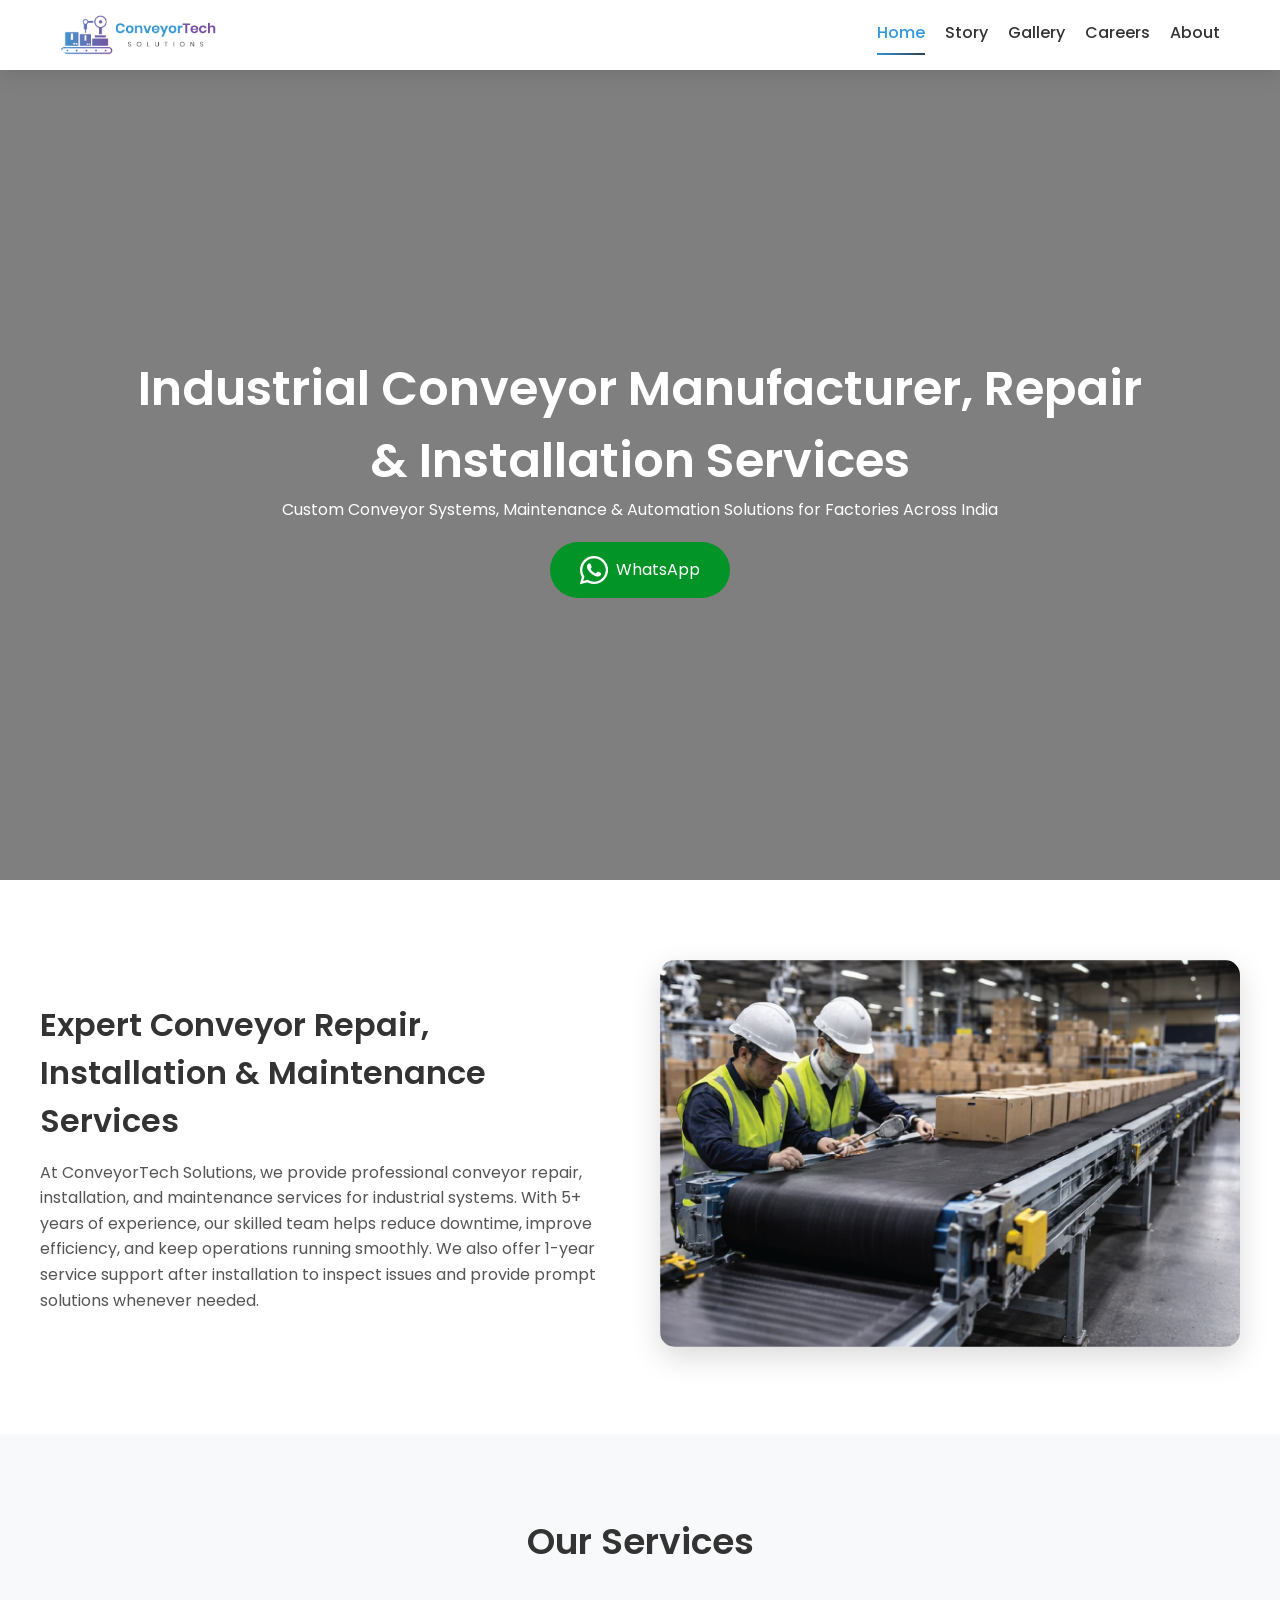
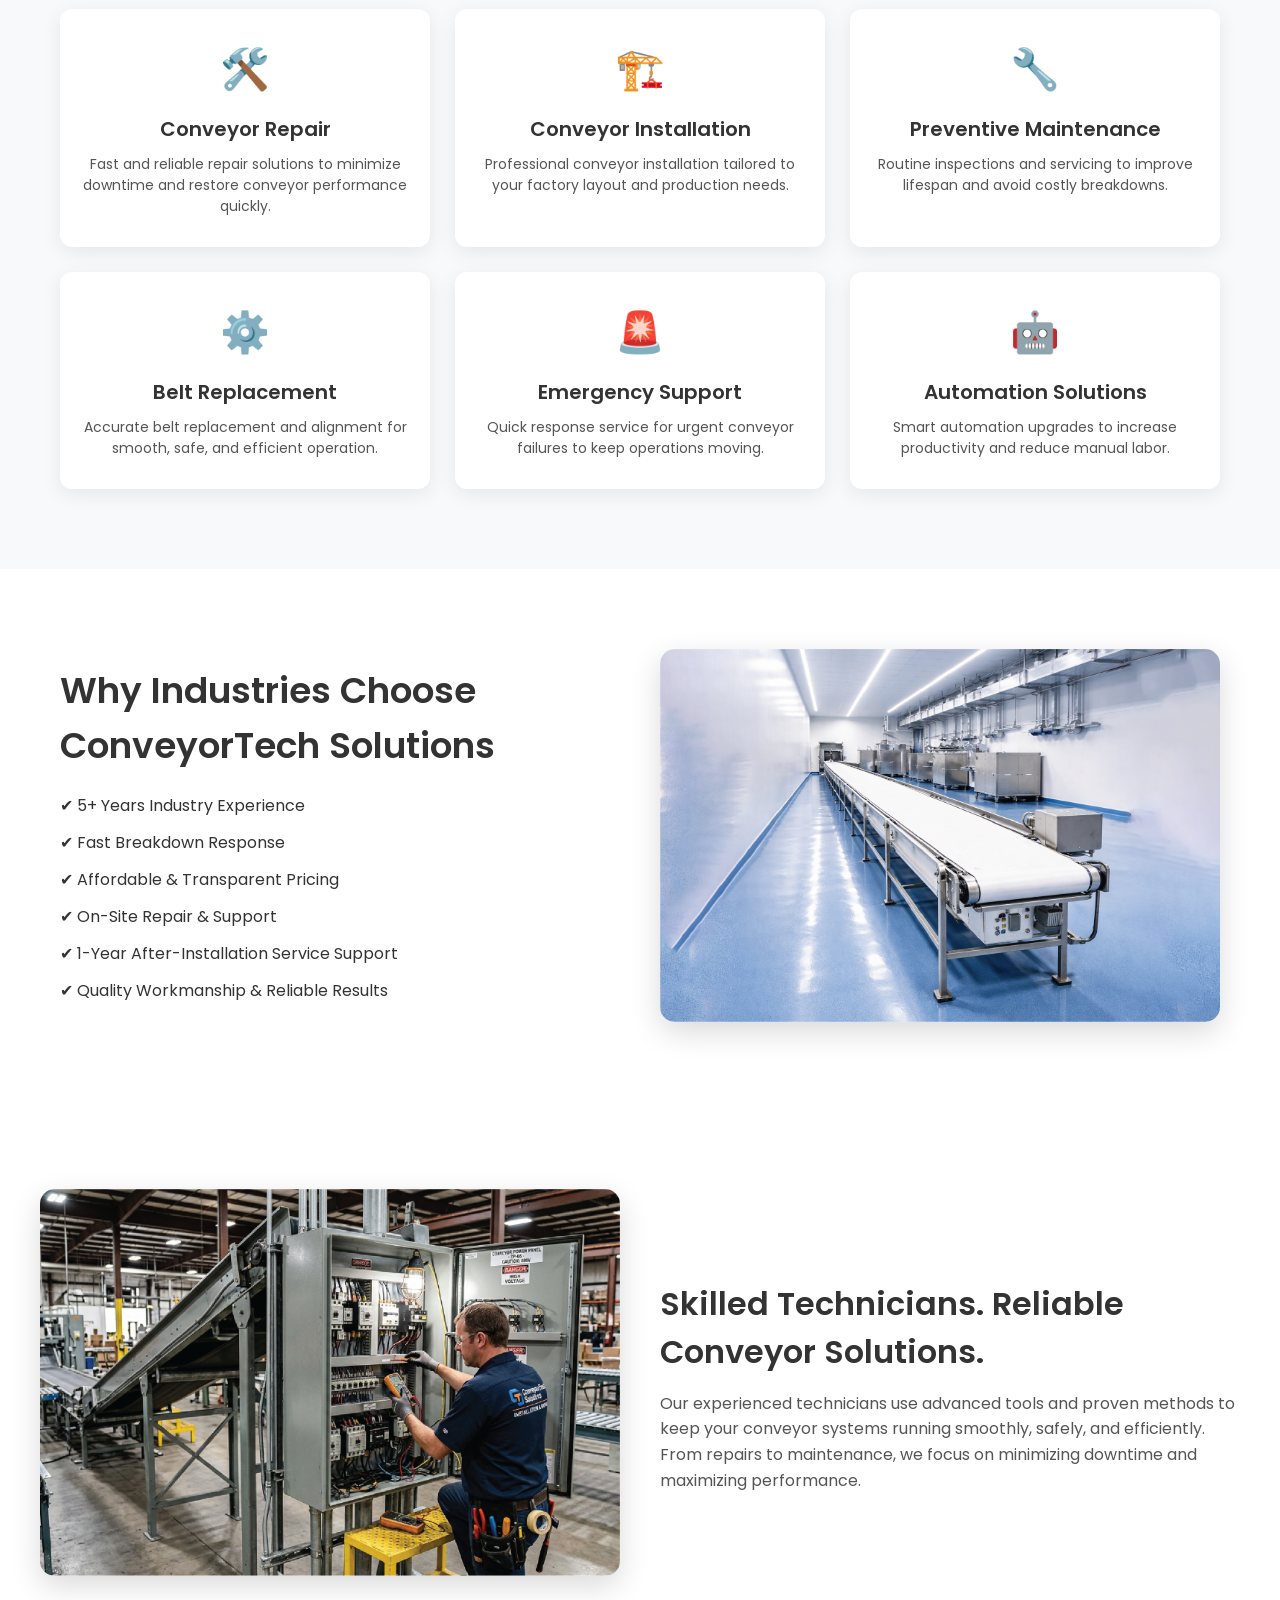
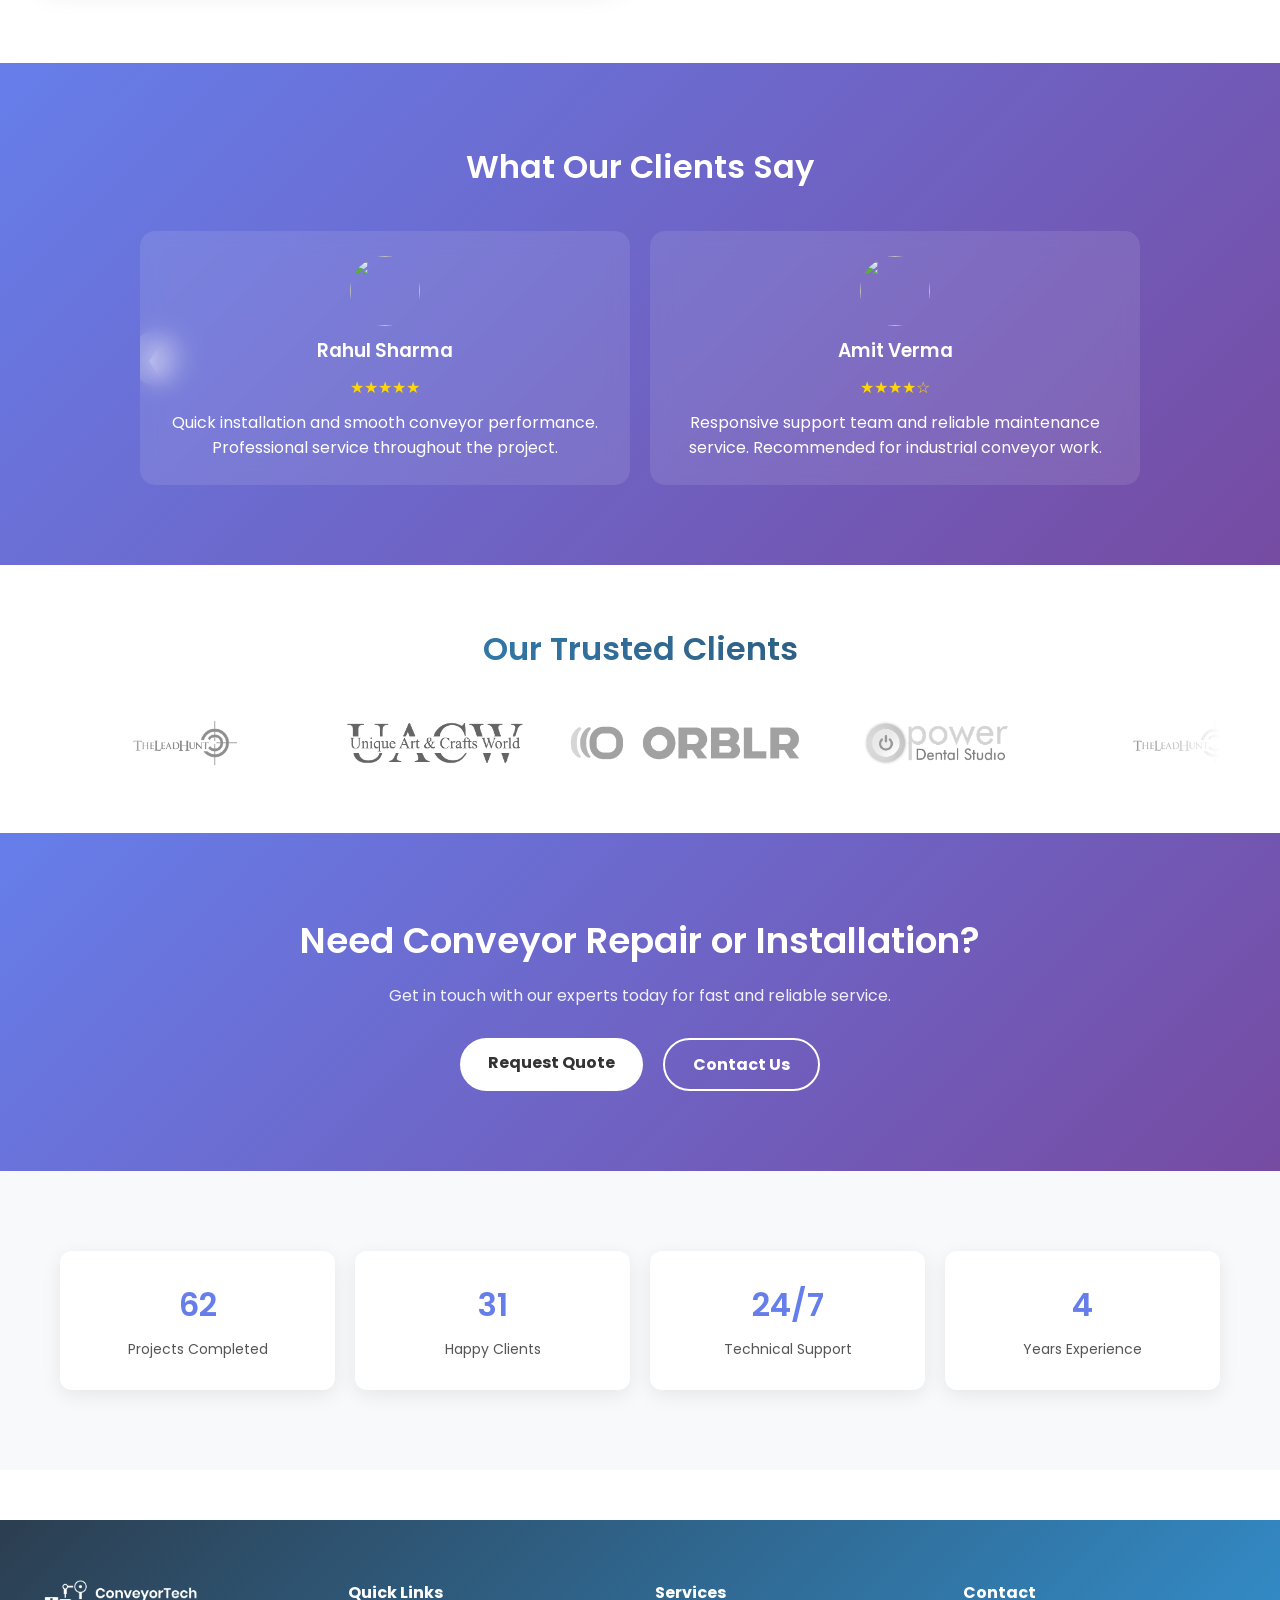
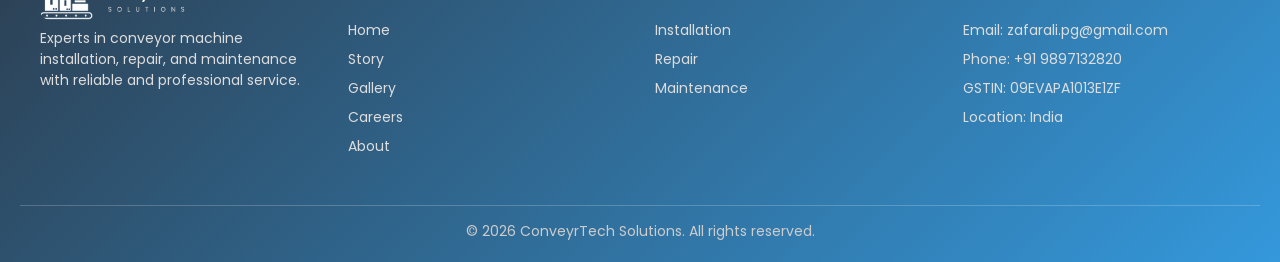
==== commit d2cf4b7d: "index.html" ====
--- a/index.html
+++ b/index.html
@@ -277,10 +277,9 @@
 </div>
 
 <div class="stat-box">
-  <h3 class="counter" data-target="24">0</h3>
-  <p>Support Available</p>
+  <h3>24/7</h3>
+  <p>Technical Support</p>
 </div>
-
 <div class="stat-box">
   <h3 class="counter" data-target="5">0</h3>
   <p>Years Experience</p>
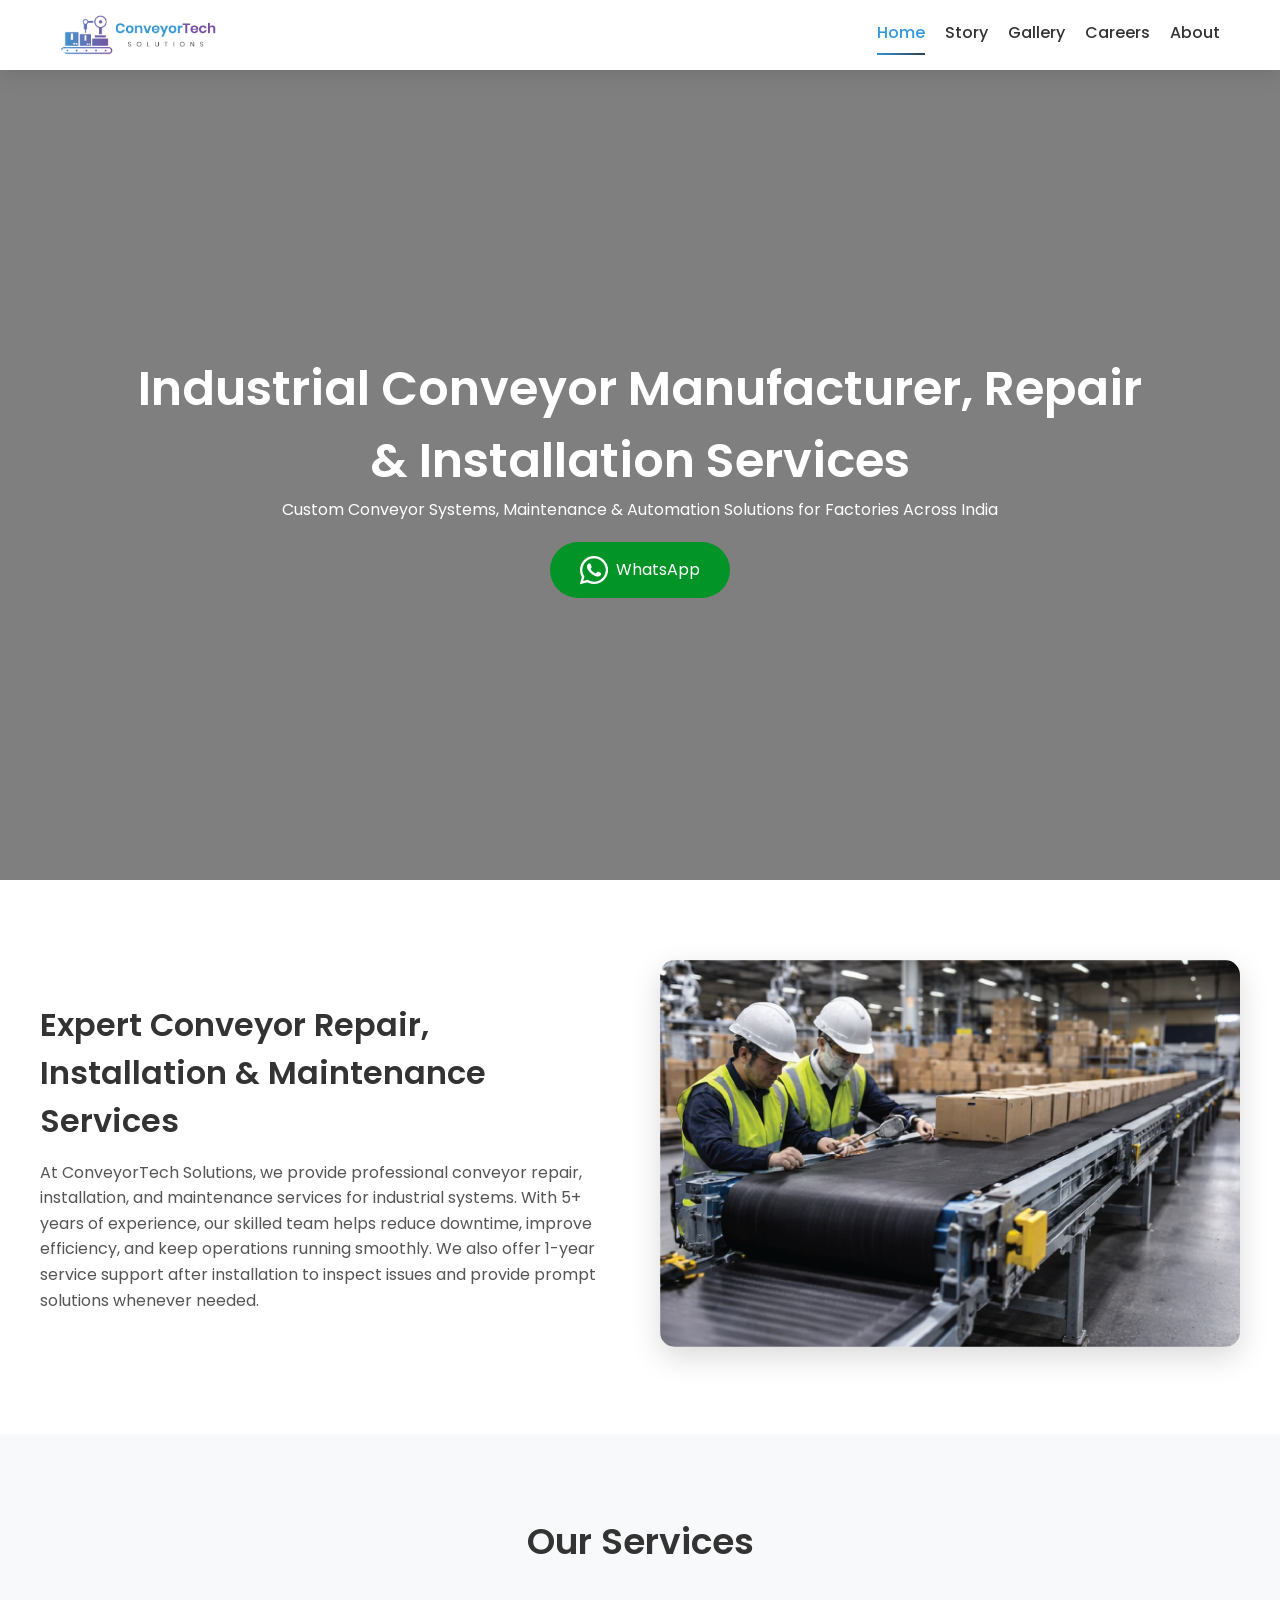
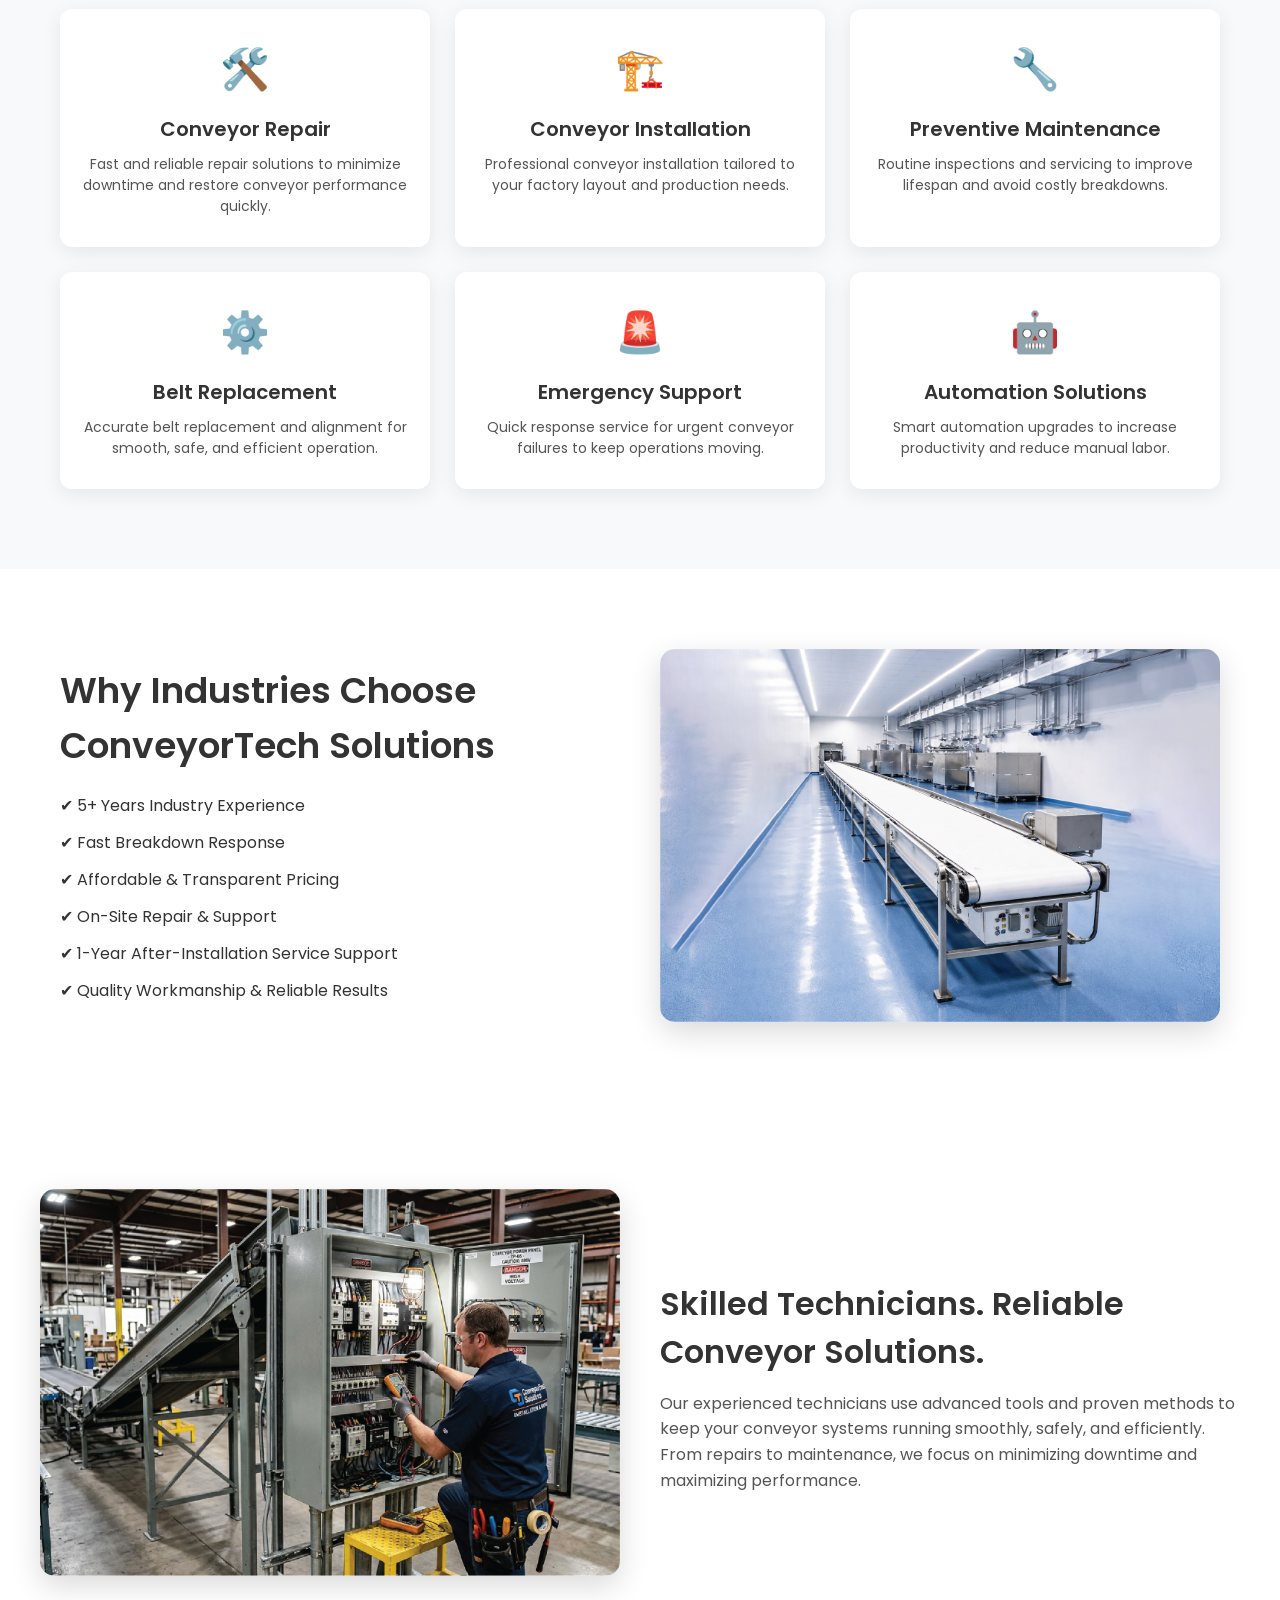
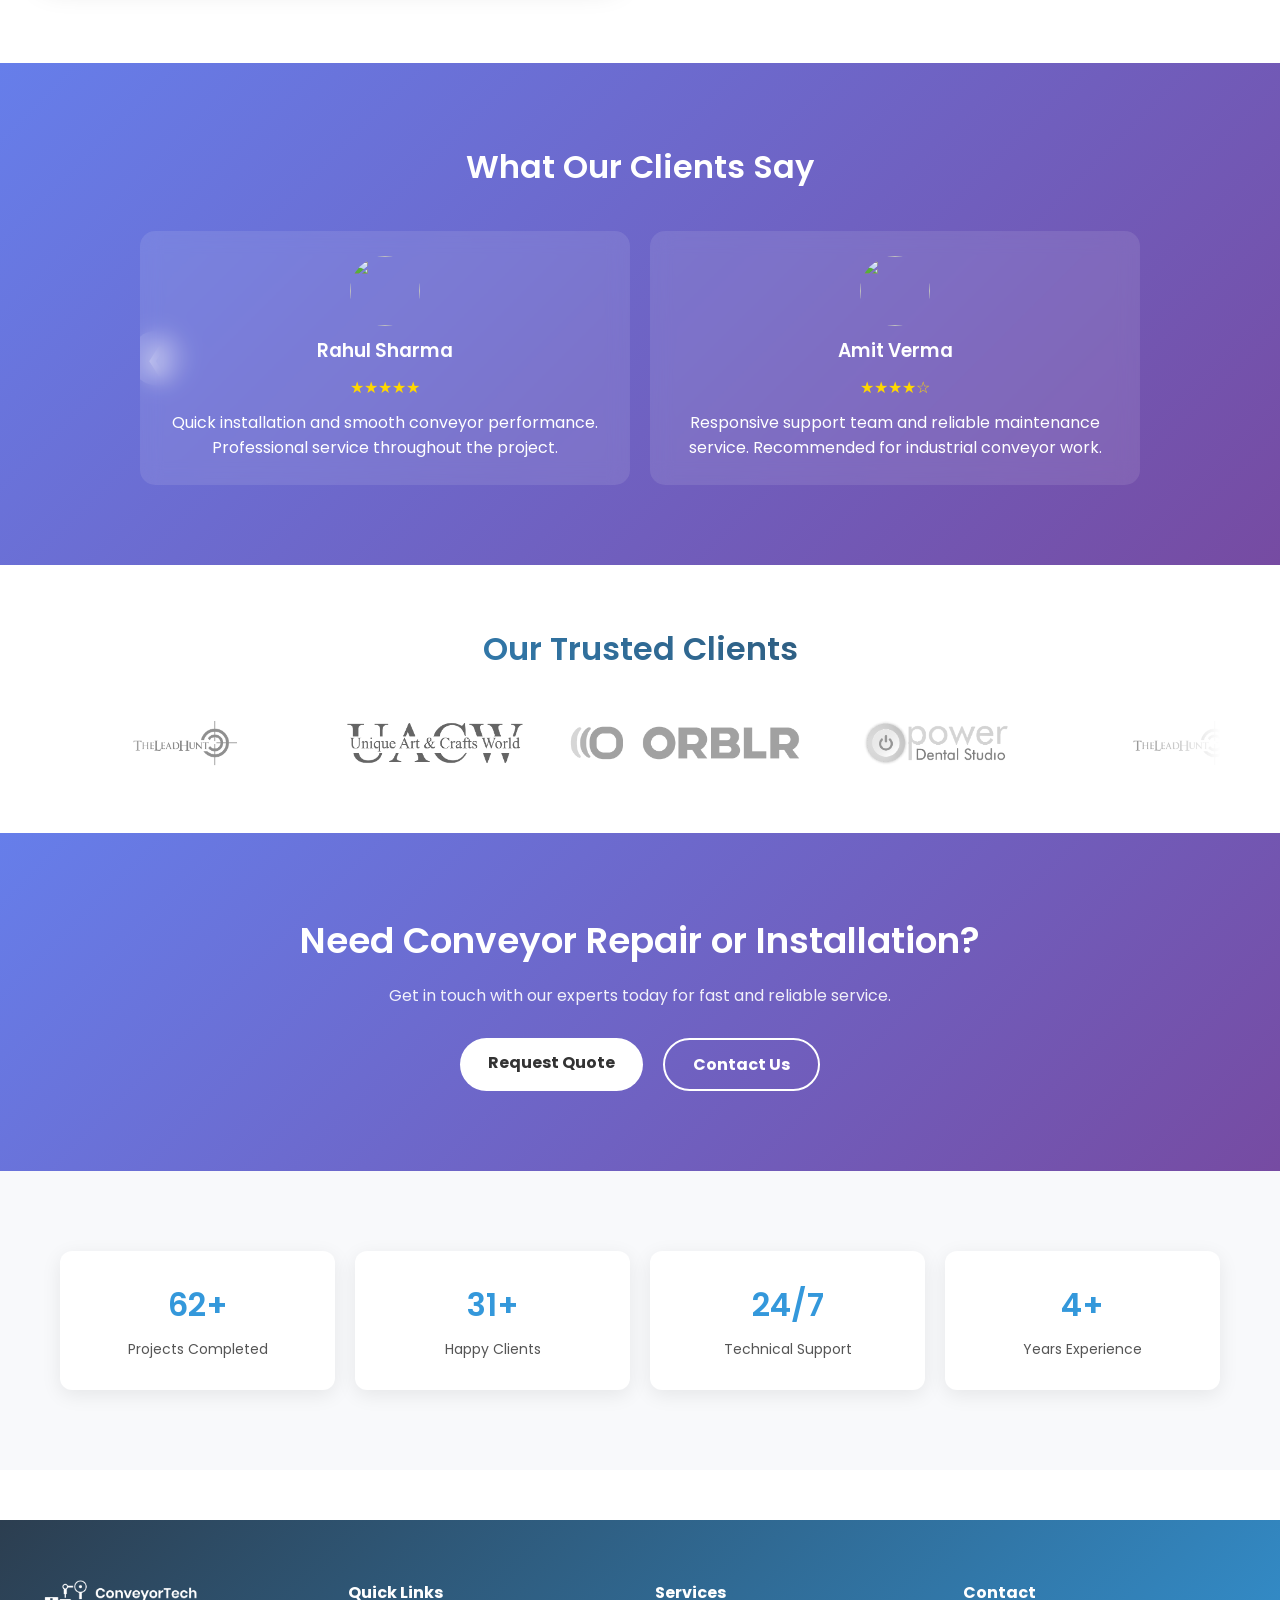
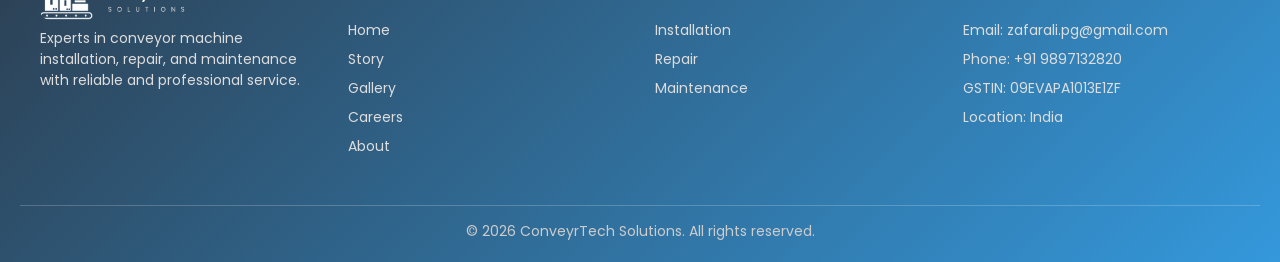
==== commit 421eac16: "index.html" ====
--- a/index.html
+++ b/index.html
@@ -254,8 +254,8 @@
     <p>Get in touch with our experts today for fast and reliable service.</p>
 
     <div class="cta-buttons">
-      <a href="contact.html" class="btn primary">Request Quote</a>
-      <a href="contact.html" class="btn secondary">Contact Us</a>
+      <a href="https://wa.me/9897132820" class="btn primary">Request Quote</a>
+      <a href="https://wa.me/9897132820" class="btn secondary">Contact Us</a>
     </div>
   </div>
 </section>
--- a/style.css
+++ b/style.css
@@ -576,7 +576,7 @@
 
 .stat-box h3 {
   font-size: 32px;
-  color: #667eea;
+  color: #3498db;
   margin-bottom: 10px;
 }
 
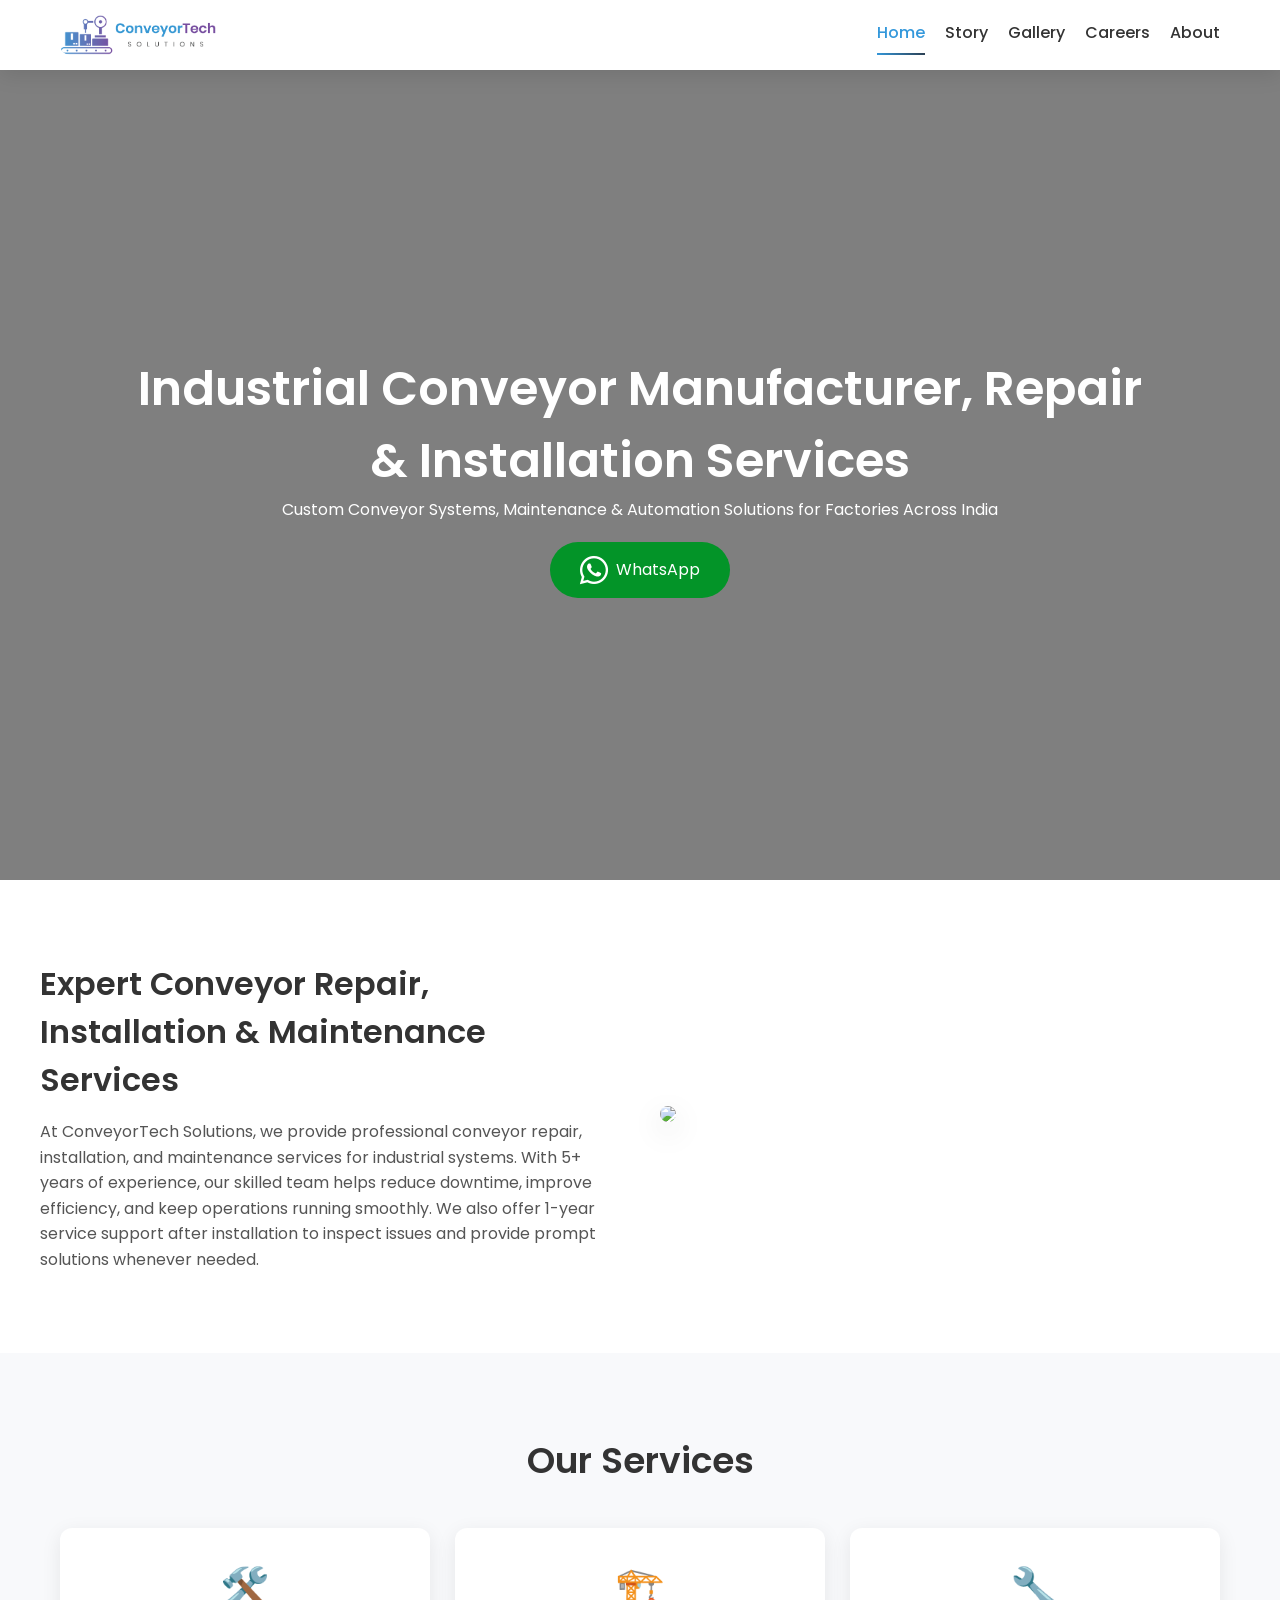
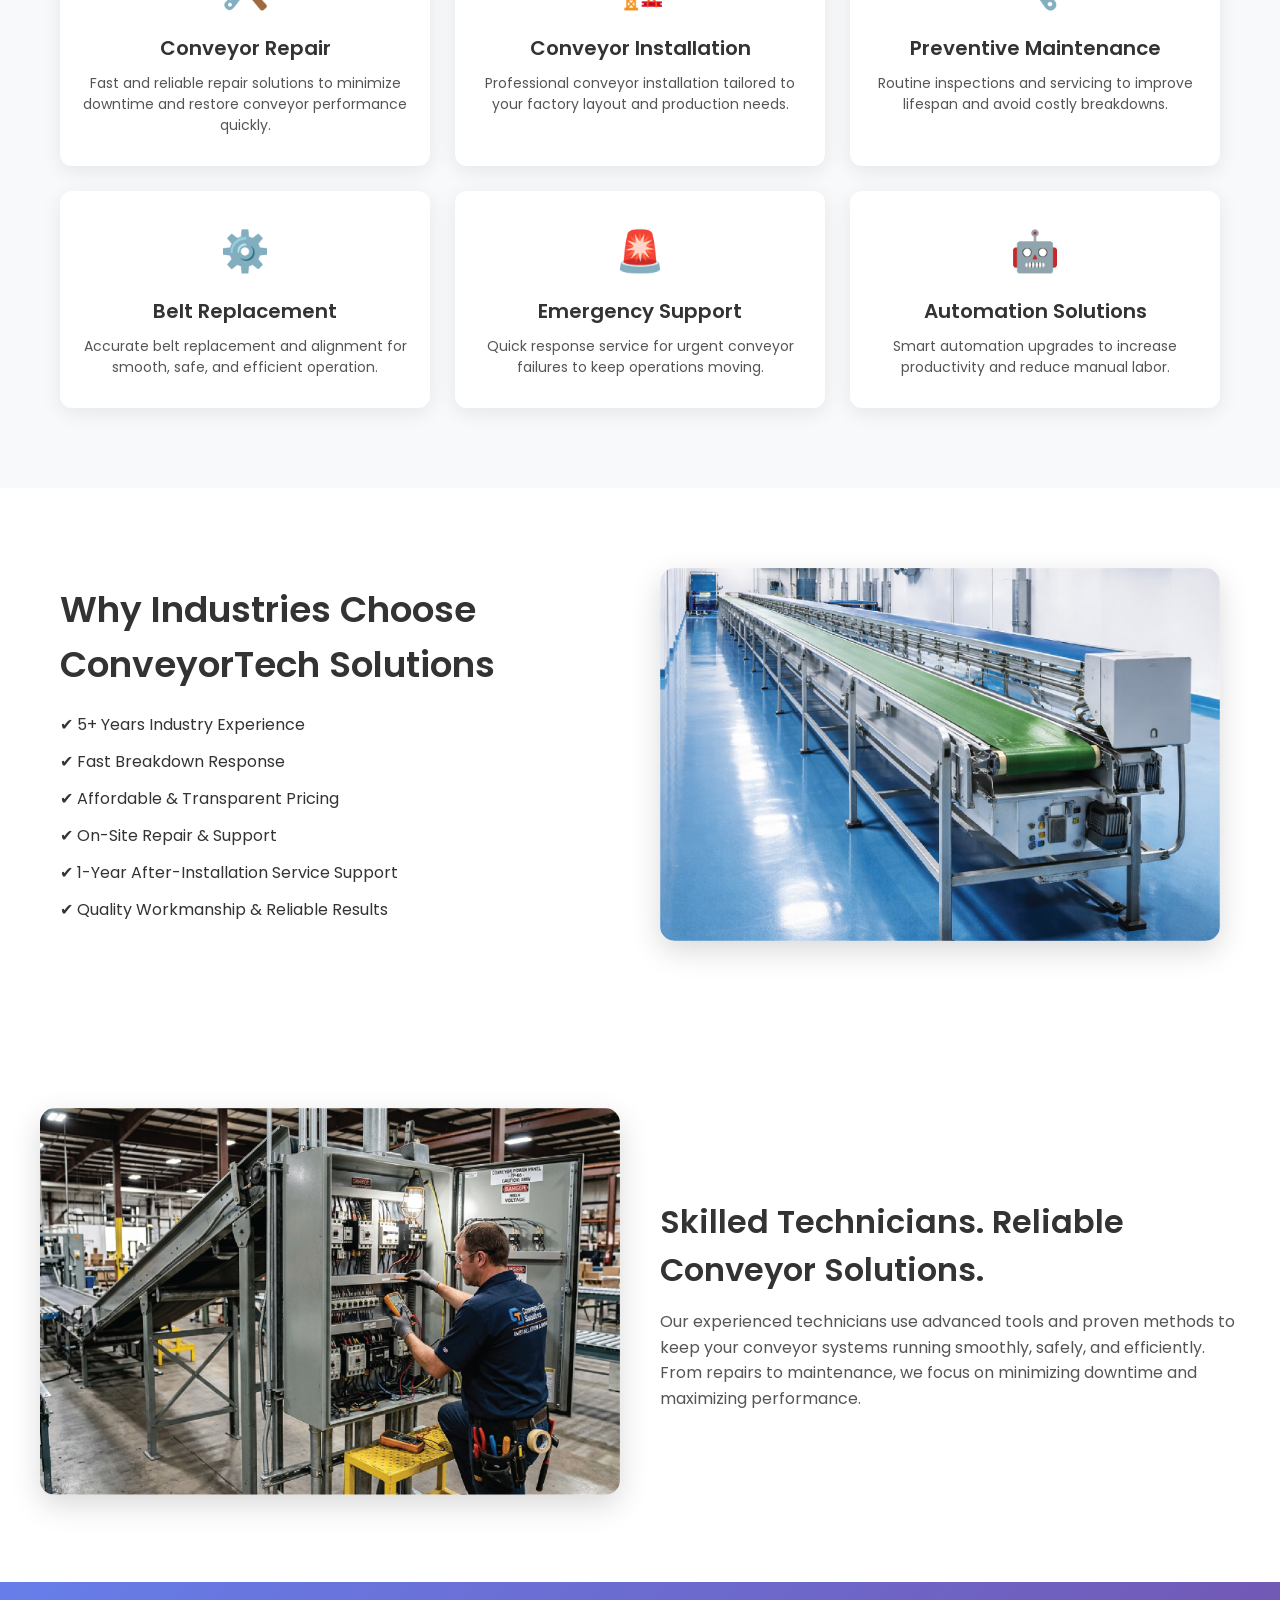
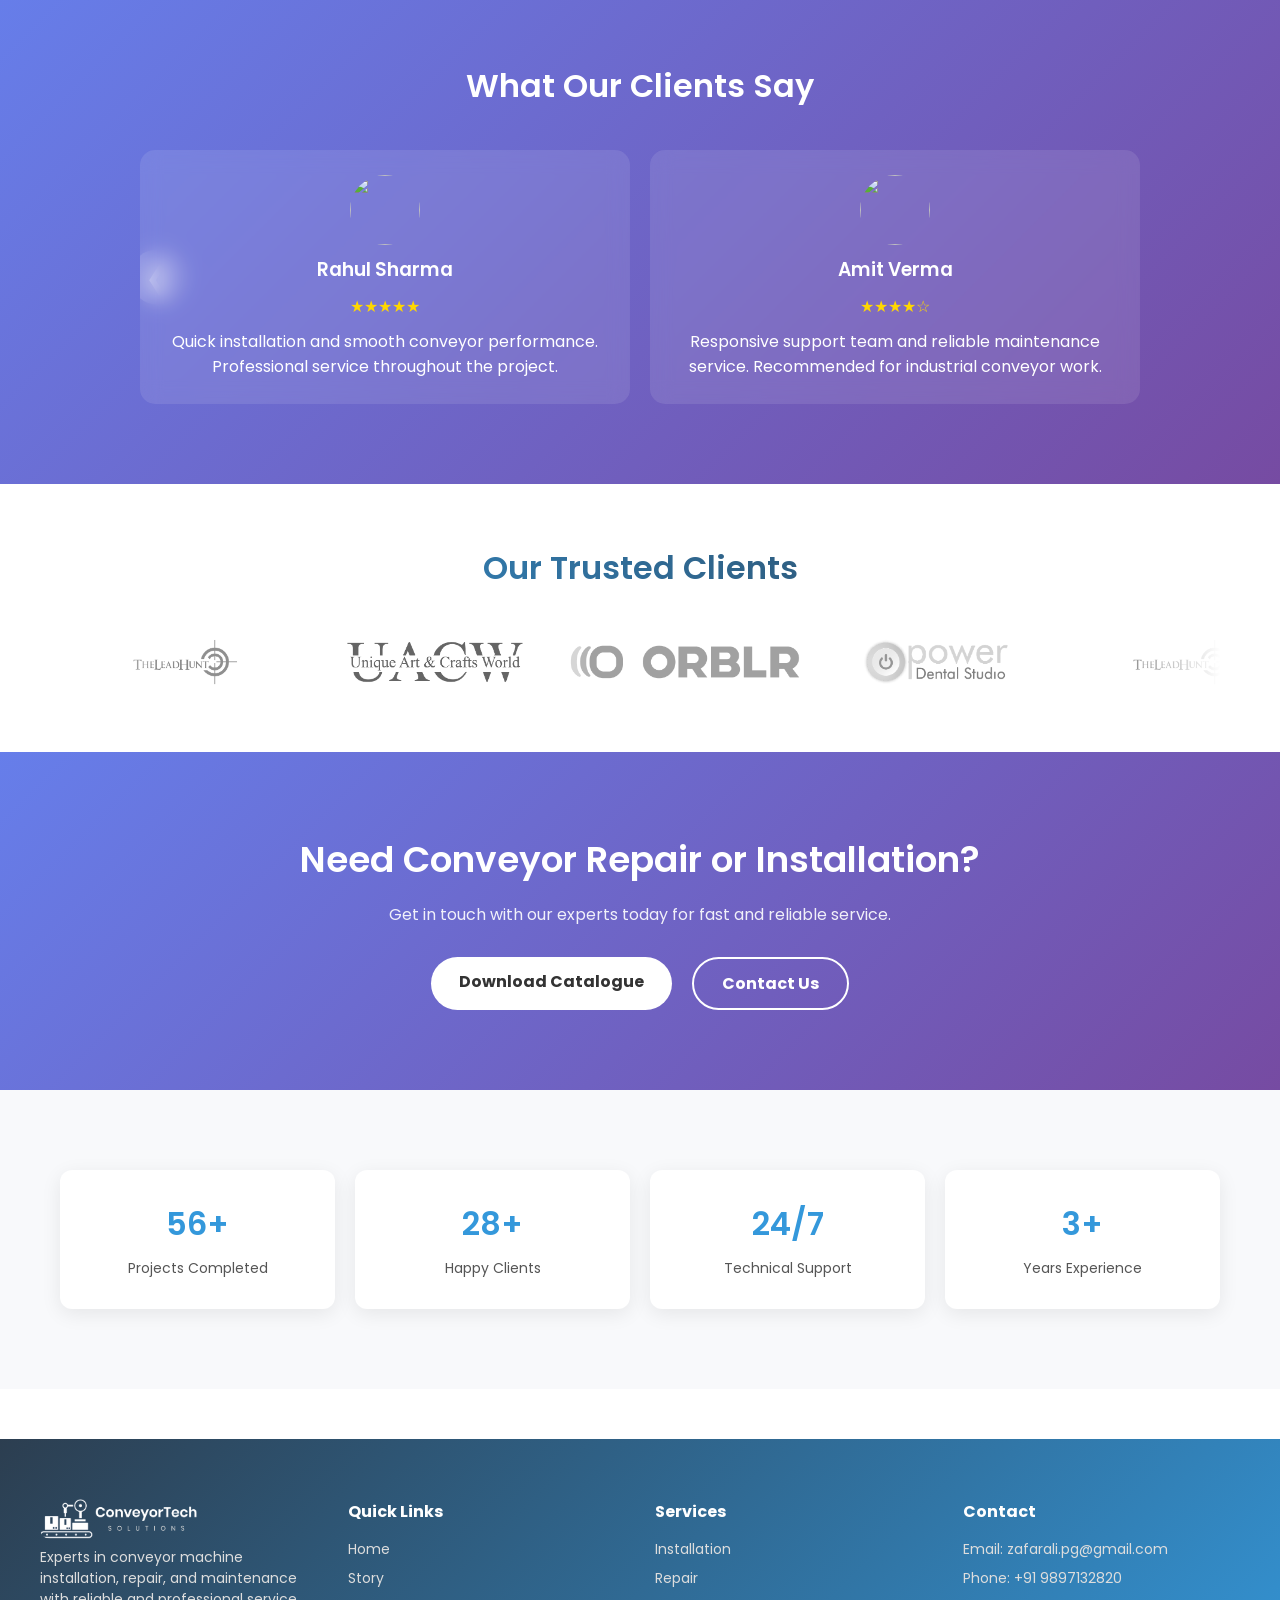
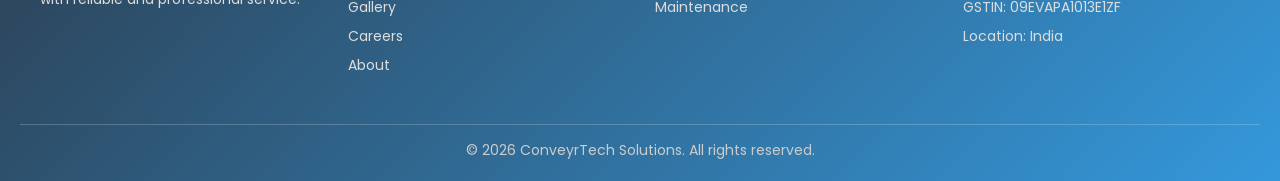
==== commit 9693b215: "index.html" ====
--- a/index.html
+++ b/index.html
@@ -56,7 +56,7 @@
     </div>
 
     <div class="info-image">
-      <img src="assets/300x200/18.png"Conveyor Machine">
+      <img src="assets/300x200/47.png"Conveyor Machine">
     </div>
 
   </div>
@@ -128,7 +128,7 @@
       </div>
 
       <div class="info-image">
-        <img src="assets/1.png" alt="Technician working on conveyor system">
+        <img src="assets/300x200/33.png" alt="Technician working on conveyor system">
       </div>
 
     </div>
@@ -254,7 +254,7 @@
     <p>Get in touch with our experts today for fast and reliable service.</p>
 
     <div class="cta-buttons">
-      <a href="https://wa.me/9897132820" class="btn primary">Request Quote</a>
+      <a href="catalogue/company-profile.pdf" class="btn primary">Download Catalogue</a>
       <a href="https://wa.me/9897132820" class="btn secondary">Contact Us</a>
     </div>
   </div>
--- a/style.css
+++ b/style.css
@@ -627,6 +627,10 @@
   color: white;
 }
 
+.footer-col a p:hover {
+  color: white;
+}
+
 /* Bottom */
 .footer-bottom {
   text-align: center;
